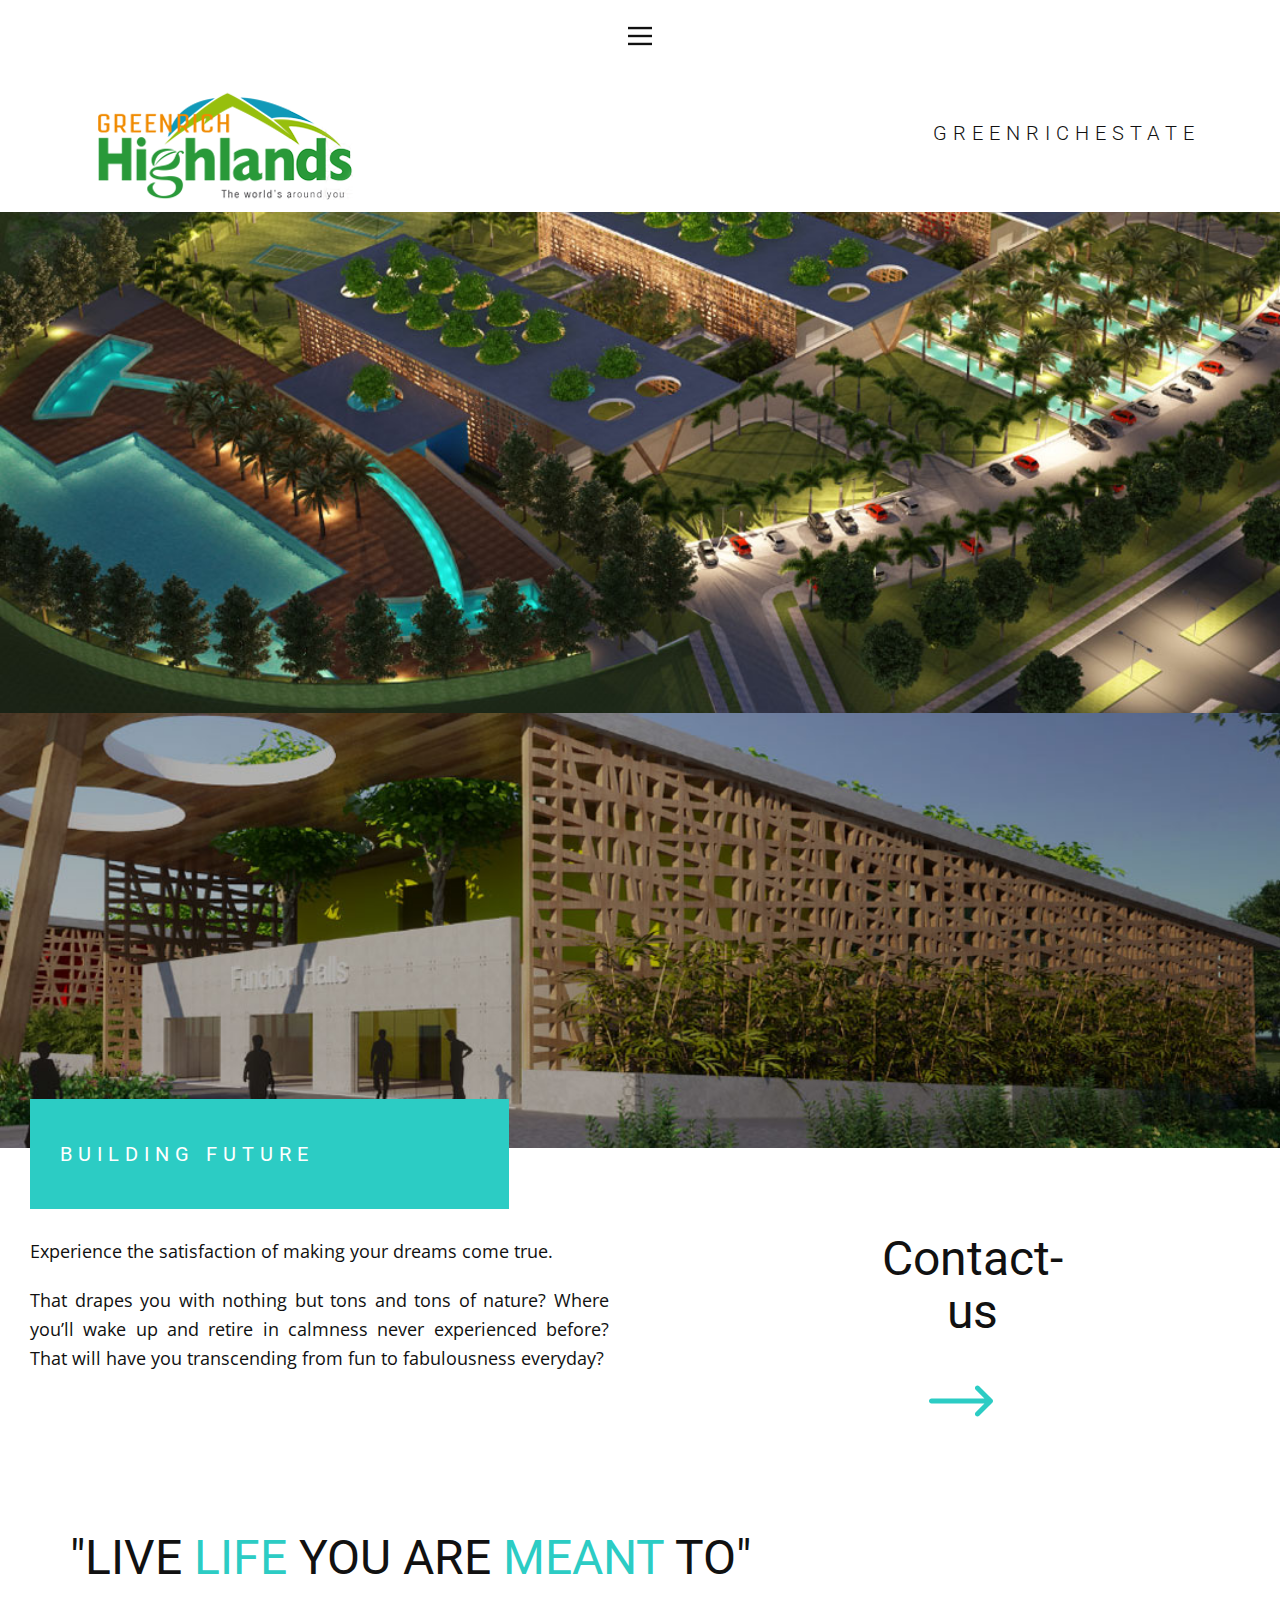
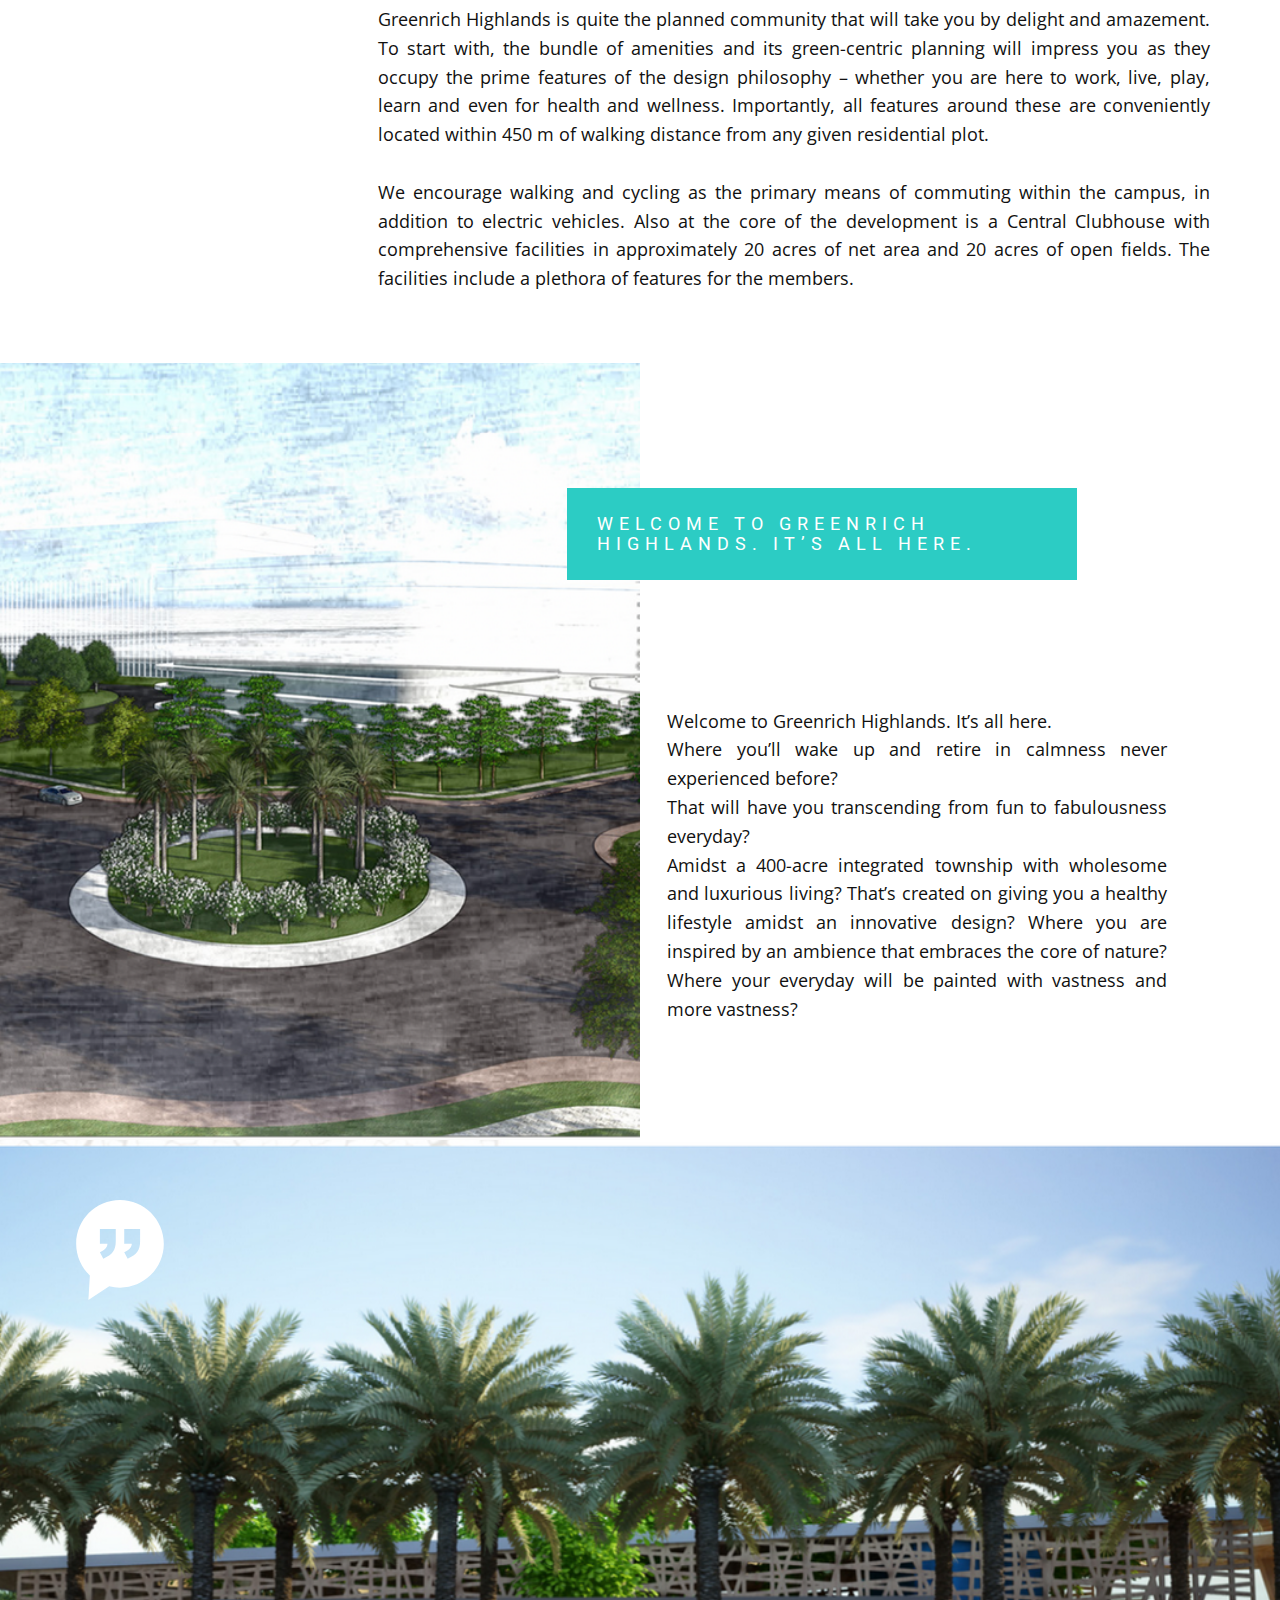
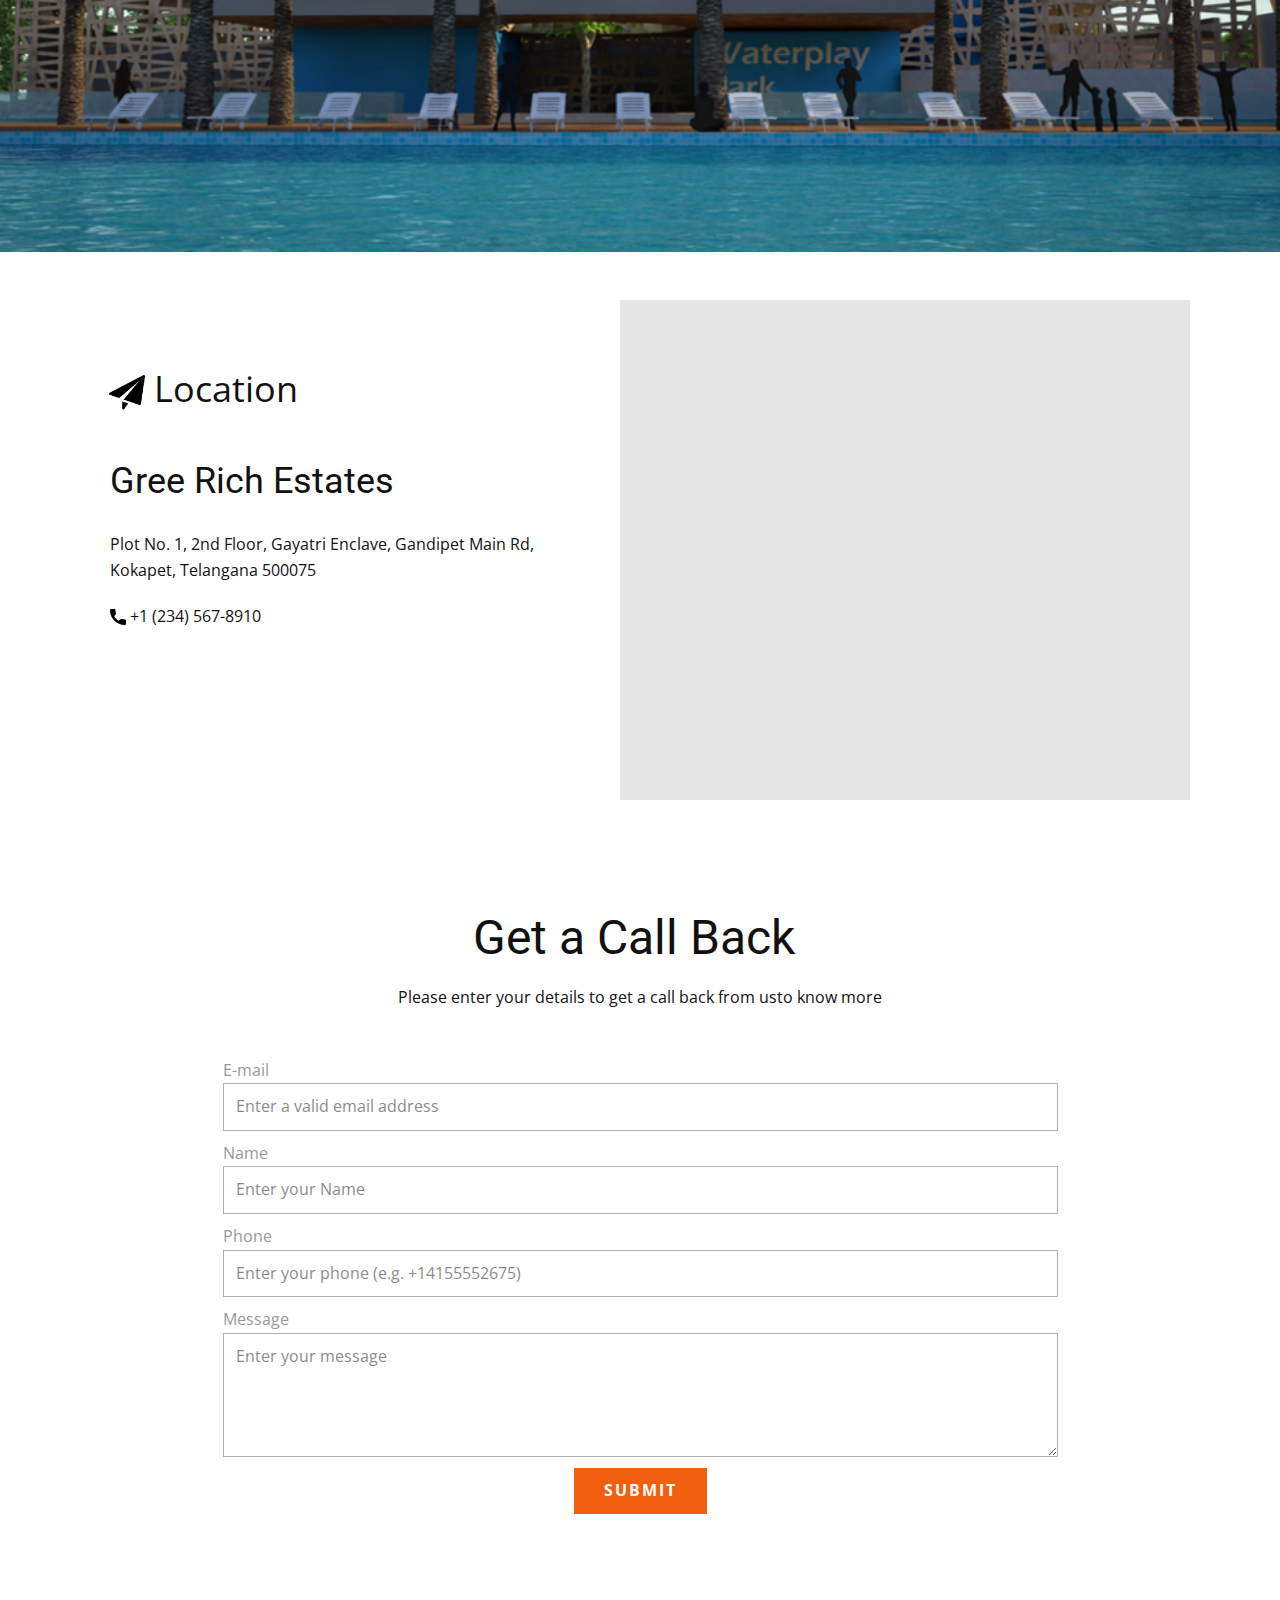
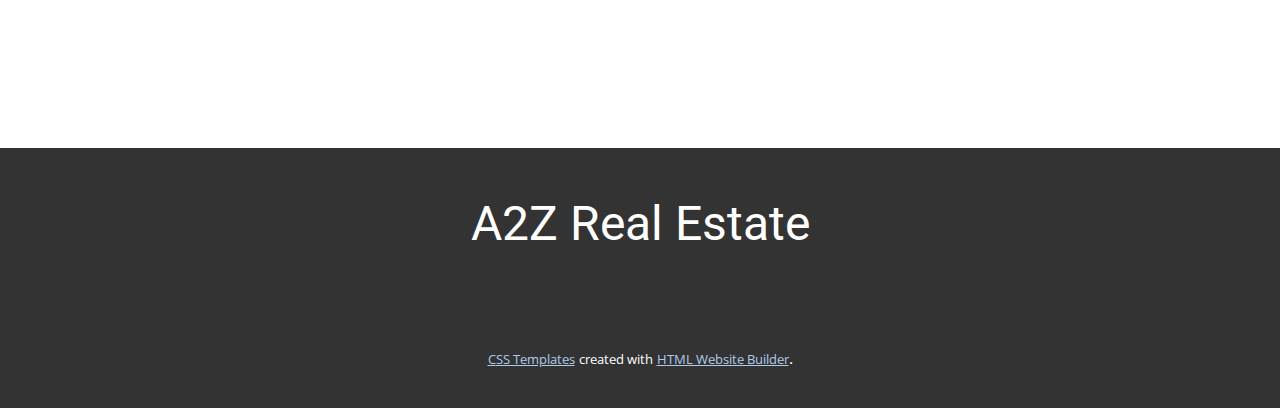
==== Home.html @ 57742197 "Initial commit" ====
<!DOCTYPE html>
<html style="font-size: 16px;">
  <head>
    <meta name="viewport" content="width=device-width, initial-scale=1.0">
    <meta charset="utf-8">
    <meta name="keywords" content="Industrial style, Minimal, &amp;quot;Elegance&amp;quot;, Team, Frequently Asked Question​, New goals, Make a reservation">
    <meta name="description" content="">
    <meta name="page_type" content="np-template-header-footer-from-plugin">
    <title>Home</title>
    <link rel="stylesheet" href="nicepage.css" media="screen">
<link rel="stylesheet" href="Home.css" media="screen">
    <script class="u-script" type="text/javascript" src="jquery.js" defer=""></script>
    <script class="u-script" type="text/javascript" src="nicepage.js" defer=""></script>
    <meta name="generator" content="Nicepage 4.2.6, nicepage.com">
    <link id="u-theme-google-font" rel="stylesheet" href="https://fonts.googleapis.com/css?family=Roboto:100,100i,300,300i,400,400i,500,500i,700,700i,900,900i|Open+Sans:300,300i,400,400i,600,600i,700,700i,800,800i">
    
    
    
    
    
    
    
    
    <script type="application/ld+json">{
		"@context": "http://schema.org",
		"@type": "Organization",
		"name": ""
}</script>
    <meta name="theme-color" content="#478ac9">
    <meta property="og:title" content="Home">
    <meta property="og:type" content="website">
  </head>
  <body class="u-body"><header class="u-clearfix u-header u-header" id="sec-55c8"><div class="u-clearfix u-sheet u-sheet-1">
        <nav class="u-align-left u-menu u-menu-dropdown u-offcanvas u-menu-1" data-responsive-from="XL">
          <div class="menu-collapse">
            <a class="u-button-style u-nav-link" href="#" style="padding: 4px 0px; font-size: calc(1em + 8px);">
              <svg class="u-svg-link" preserveAspectRatio="xMidYMin slice" viewBox="0 0 302 302" style=""><use xmlns:xlink="http://www.w3.org/1999/xlink" xlink:href="#svg-5c50"></use></svg>
              <svg xmlns="http://www.w3.org/2000/svg" xmlns:xlink="http://www.w3.org/1999/xlink" version="1.1" id="svg-5c50" x="0px" y="0px" viewBox="0 0 302 302" style="enable-background:new 0 0 302 302;" xml:space="preserve" class="u-svg-content"><g><rect y="36" width="302" height="30"></rect><rect y="236" width="302" height="30"></rect><rect y="136" width="302" height="30"></rect>
</g><g></g><g></g><g></g><g></g><g></g><g></g><g></g><g></g><g></g><g></g><g></g><g></g><g></g><g></g><g></g></svg>
            </a>
          </div>
          <div class="u-custom-menu u-nav-container">
            <ul class="u-nav u-unstyled u-nav-1"><li class="u-nav-item"><a class="u-button-style u-nav-link u-text-active-palette-1-base u-text-hover-palette-2-base" href="Home.html" style="padding: 10px 20px;">Home</a>
</li><li class="u-nav-item"><a class="u-button-style u-nav-link u-text-active-palette-1-base u-text-hover-palette-2-base" href="Home.html#carousel_3409" data-page-id="519304199" style="padding: 10px 20px;">About</a>
</li><li class="u-nav-item"><a class="u-button-style u-nav-link u-text-active-palette-1-base u-text-hover-palette-2-base" href="Home.html#sec-b9ff" data-page-id="519304199" style="padding: 10px 20px;">Location</a>
</li><li class="u-nav-item"><a class="u-button-style u-nav-link u-text-active-palette-1-base u-text-hover-palette-2-base" href="Home.html#carousel_66f3" data-page-id="519304199" style="padding: 10px 20px;">Contact</a>
</li></ul>
          </div>
          <div class="u-custom-menu u-nav-container-collapse">
            <div class="u-align-center u-black u-container-style u-inner-container-layout u-opacity u-opacity-95 u-sidenav">
              <div class="u-inner-container-layout u-sidenav-overflow">
                <div class="u-menu-close"></div>
                <ul class="u-align-center u-nav u-popupmenu-items u-unstyled u-nav-2"><li class="u-nav-item"><a class="u-button-style u-nav-link" href="Home.html" style="padding: 10px 20px;">Home</a>
</li><li class="u-nav-item"><a class="u-button-style u-nav-link" href="Home.html#carousel_3409" data-page-id="519304199" style="padding: 10px 20px;">About</a>
</li><li class="u-nav-item"><a class="u-button-style u-nav-link" href="Home.html#sec-b9ff" data-page-id="519304199" style="padding: 10px 20px;">Location</a>
</li><li class="u-nav-item"><a class="u-button-style u-nav-link" href="Home.html#carousel_66f3" data-page-id="519304199" style="padding: 10px 20px;">Contact</a>
</li></ul>
              </div>
            </div>
            <div class="u-black u-menu-overlay u-opacity u-opacity-70"></div>
          </div>
        </nav>
      </div></header>
    <section class="u-align-center u-clearfix u-section-1" id="carousel_cf49">
      <img class="u-image u-image-default u-preserve-proportions u-image-1" src="images/greenrich_logo.png" alt="" data-image-width="255" data-image-height="108">
      <h6 class="u-text u-text-1"> greenrichestate</h6>
      <img src="images/gallery-item-2.jpg" alt="" class="u-expanded-width u-image u-image-default u-image-2" data-image-width="1067" data-image-height="646">
    </section>
    <section class="u-clearfix u-valign-bottom-xs u-section-2" id="carousel_a160">
      <div class="u-clearfix u-expanded-width u-gutter-2 u-layout-wrap u-layout-wrap-1">
        <div class="u-layout">
          <div class="u-layout-col">
            <div class="u-size-30">
              <div class="u-layout-col">
                <div class="u-container-style u-image u-layout-cell u-size-60 u-image-1" data-image-width="1067" data-image-height="646">
                  <div class="u-container-layout u-container-layout-1">
                    <div class="u-container-style u-group u-palette-4-dark-1 u-group-1">
                      <div class="u-container-layout u-valign-middle-lg u-valign-middle-md u-valign-middle-sm u-valign-middle-xl u-container-layout-2">
                        <h4 class="u-text u-text-default u-text-1">BUILDING FUTURE</h4>
                      </div>
                    </div>
                  </div>
                </div>
              </div>
            </div>
            <div class="u-size-30">
              <div class="u-layout-row">
                <div class="u-container-style u-layout-cell u-size-30 u-layout-cell-2">
                  <div class="u-container-layout u-container-layout-3">
                    <p class="u-text u-text-2"> Experience the satisfaction of making your dreams come true.</p>
                    <p class="u-align-justify u-text u-text-3"> That drapes you with nothing but tons and tons of nature? Where you’ll wake up and retire in calmness never experienced before? That will have you transcending from fun to fabulousness everyday?</p>
                  </div>
                </div>
                <div class="u-align-center u-container-style u-layout-cell u-size-30 u-layout-cell-3">
                  <div class="u-container-layout u-container-layout-4">
                    <h2 class="u-text u-text-4">Contact-us</h2><span class="u-icon u-icon-circle u-text-palette-4-dark-1 u-icon-1" data-href="150289164"><svg class="u-svg-link" preserveAspectRatio="xMidYMin slice" viewBox="0 0 512 512" style=""><use xmlns:xlink="http://www.w3.org/1999/xlink" xlink:href="#svg-6b1b"></use></svg><svg xmlns="http://www.w3.org/2000/svg" xmlns:xlink="http://www.w3.org/1999/xlink" version="1.1" xml:space="preserve" class="u-svg-content" viewBox="0 0 512 512" x="0px" y="0px" id="svg-6b1b" style="enable-background:new 0 0 512 512;"><g><g><path d="M506.134,241.843c-0.006-0.006-0.011-0.013-0.018-0.019l-104.504-104c-7.829-7.791-20.492-7.762-28.285,0.068    c-7.792,7.829-7.762,20.492,0.067,28.284L443.558,236H20c-11.046,0-20,8.954-20,20c0,11.046,8.954,20,20,20h423.557    l-70.162,69.824c-7.829,7.792-7.859,20.455-0.067,28.284c7.793,7.831,20.457,7.858,28.285,0.068l104.504-104    c0.006-0.006,0.011-0.013,0.018-0.019C513.968,262.339,513.943,249.635,506.134,241.843z"></path>
</g>
</g></svg></span>
                  </div>
                </div>
              </div>
            </div>
          </div>
        </div>
      </div>
    </section>
    <section class="u-clearfix u-section-3" id="carousel_3409">
      <div class="u-clearfix u-sheet u-valign-middle-lg u-valign-middle-xl u-sheet-1">
        <h2 class="u-text u-text-1">"LIVE <span class="u-text-palette-4-dark-1">LIFE</span> YOU ARE <span class="u-text-palette-4-dark-1">MEANT</span> TO"&nbsp;
        </h2>
        <p class="u-align-justify u-text u-text-2"> Greenrich Highlands is quite the planned community that will take you by delight and amazement. To
start with, the bundle of amenities and its green-centric planning will impress you as they occupy the
prime features of the design philosophy – whether you are here to work, live, play, learn and even for
health and wellness. Importantly, all features around these are conveniently located within 450 m of
walking distance from any given residential plot.&nbsp;<br>
          <br> We encourage walking and cycling as the primary means of commuting within the campus, in addition
to electric vehicles. Also at the core of the development is a Central Clubhouse with comprehensive
facilities in approximately 20 acres of net area and 20 acres of open fields. The facilities include a plethora
of features for the members.&nbsp;
        </p>
      </div>
    </section>
    <section class="u-clearfix u-section-4" id="carousel_6a99">
      <div class="u-clearfix u-expanded-width u-layout-wrap u-layout-wrap-1">
        <div class="u-layout">
          <div class="u-layout-row">
            <div class="u-container-style u-image u-layout-cell u-size-30 u-image-1" data-image-width="1600" data-image-height="656">
              <div class="u-container-layout u-container-layout-1"></div>
            </div>
            <div class="u-align-justify u-container-style u-layout-cell u-size-30 u-layout-cell-2">
              <div class="u-container-layout u-container-layout-2">
                <div class="u-container-style u-group u-palette-4-dark-1 u-group-1">
                  <div class="u-container-layout u-valign-middle u-container-layout-3">
                    <h2 class="u-text u-text-1"> Welcome to Gre​enrich Highlands. It’s all here.&nbsp;</h2>
                  </div>
                </div>
                <p class="u-text u-text-2">
                  <span style="font-size: 1.125rem;"> Welcome to Greenrich Highlands. It’s all here.&nbsp;<br> Where you’ll wake up and retire in calmness never experienced before?<br> That will have you transcending from fun to fabulousness everyday?<br> Amidst a 400-acre integrated township with wholesome and luxurious living?
That’s created on giving you a healthy lifestyle amidst an innovative ​design?
Where you are inspired by an ambience that embraces the core of nature?
Where your everyday will be painted with vastness and more vastness?&nbsp;
                  </span>
                  <br>
                </p>
              </div>
            </div>
          </div>
        </div>
      </div>
    </section>
    <section class="u-align-left u-clearfix u-image u-section-5" id="carousel_f687" data-image-width="1717" data-image-height="586">
      <div class="u-clearfix u-sheet u-sheet-1"><span class="u-icon u-icon-circle u-text-body-alt-color u-icon-1"><svg class="u-svg-link" preserveAspectRatio="xMidYMin slice" viewBox="0 0 27.555 27.555" style=""><use xmlns:xlink="http://www.w3.org/1999/xlink" xlink:href="#svg-6ba5"></use></svg><svg xmlns="http://www.w3.org/2000/svg" xmlns:xlink="http://www.w3.org/1999/xlink" version="1.1" xml:space="preserve" class="u-svg-content" viewBox="0 0 27.555 27.555" x="0px" y="0px" id="svg-6ba5" style="enable-background:new 0 0 27.555 27.555;"><g><path d="M13.777,0C7.108,0,1.701,5.407,1.701,12.076c0,3.45,1.454,6.553,3.773,8.752L5.07,27.555l5.736-3.787   c0.952,0.241,1.944,0.383,2.971,0.383c6.67,0,12.076-5.406,12.076-12.076C25.854,5.407,20.447,0,13.777,0z M12.61,11.342   c0,1.24-0.258,2.219-0.774,2.936s-1.4,1.352-2.654,1.9l-0.945-1.789c0.771-0.361,1.304-0.722,1.598-1.08   c0.295-0.36,0.459-0.784,0.493-1.273H8.237V7.974h4.373V11.342z M19.317,11.342c0,1.24-0.258,2.219-0.774,2.936   c-0.516,0.719-1.4,1.352-2.654,1.9l-0.944-1.789c0.771-0.361,1.304-0.722,1.599-1.08c0.295-0.36,0.459-0.784,0.493-1.273h-2.091   V7.974h4.373L19.317,11.342L19.317,11.342z"></path>
</g></svg></span>
      </div>
    </section>
    <section class="u-clearfix u-white u-section-6" id="sec-b9ff">
      <div class="u-clearfix u-sheet u-valign-middle u-sheet-1">
        <div class="u-clearfix u-layout-wrap u-layout-wrap-1">
          <div class="u-layout">
            <div class="u-layout-row">
              <div class="u-align-left u-container-style u-layout-cell u-left-cell u-size-30 u-layout-cell-1">
                <div class="u-container-layout u-container-layout-1">
                  <a href="https://nicepage.com/html5-template" class="u-active-none u-btn u-btn-rectangle u-button-style u-hover-none u-none u-radius-0 u-text-body-color u-btn-1"><span class="u-file-icon u-icon u-icon-1"><img src="images/1933005.png" alt=""></span>&nbsp;<span style="font-size: 1.125rem;"></span>Location
                  </a>
                  <h2 class="u-hidden-xs u-text u-text-1">Gree Rich Estates</h2>
                  <p class="u-hidden-xs u-text u-text-2"> Plot No. 1, 2nd Floor, Gayatri Enclave, Gandipet Main Rd, Kokapet, Telangana 500075</p>
                  <a href="https://nicepage.com/k/apple-website-templates" class="u-active-none u-btn u-btn-rectangle u-button-style u-hover-none u-none u-radius-0 u-text-body-color u-btn-2"><span class="u-icon u-icon-2"><svg class="u-svg-content" viewBox="0 0 405.333 405.333" x="0px" y="0px" style="width: 1em; height: 1em;"><path d="M373.333,266.88c-25.003,0-49.493-3.904-72.704-11.563c-11.328-3.904-24.192-0.896-31.637,6.699l-46.016,34.752    c-52.8-28.181-86.592-61.952-114.389-114.368l33.813-44.928c8.512-8.512,11.563-20.971,7.915-32.64    C142.592,81.472,138.667,56.96,138.667,32c0-17.643-14.357-32-32-32H32C14.357,0,0,14.357,0,32    c0,205.845,167.488,373.333,373.333,373.333c17.643,0,32-14.357,32-32V298.88C405.333,281.237,390.976,266.88,373.333,266.88z"></path></svg><img></span>&nbsp;+1 (234) 567-8910
                  </a>
                </div>
              </div>
              <div class="u-container-style u-layout-cell u-right-cell u-size-30 u-layout-cell-2">
                <div class="u-container-layout u-container-layout-2">
                  <div class="u-expanded u-grey-10 u-map">
                    <div class="embed-responsive">
                      <iframe class="embed-responsive-item" src="https://www.google.com/maps/embed?pb=!1m18!1m12!1m3!1d3807.5354919622146!2d78.33396271487624!3d17.38607078807949!2m3!1f0!2f0!3f0!3m2!1i1024!2i768!4f13.1!3m3!1m2!1s0x3bcb955133945525%3A0xadddfda6b5db1982!2sGreen%20Rich%20Estates!5e0!3m2!1sen!2sin!4v1640260040289!5m2!1sen!2sin" data-map="[base64]"></iframe>
                    </div>
                  </div>
                </div>
              </div>
            </div>
          </div>
        </div>
      </div>
    </section>
    <section class="u-align-left u-clearfix u-section-7" id="carousel_66f3">
      <div class="u-clearfix u-sheet u-sheet-1">
        <div class="u-container-style u-group u-group-1">
          <div class="u-container-layout u-valign-middle-xl u-valign-top-lg u-valign-top-md u-valign-top-sm u-valign-top-xs u-container-layout-1">
            <h2 class="u-align-center u-text u-text-1">Get a Call Back&nbsp;</h2>
            <p class="u-align-center u-text u-text-2">Please enter your details to get a call back from usto know more</p>
          </div>
        </div>
        <div class="u-expanded-width-xs u-form u-form-1">
          <form action="#" method="POST" class="u-clearfix u-form-spacing-10 u-form-vertical u-inner-form" style="padding: 10px" source="custom" name="form">
            <div class="u-form-email u-form-group u-form-partition-factor-2 u-form-group-1">
              <label for="email-f2a8" class="u-label u-text-grey-40">E-mail</label>
              <input type="email" placeholder="Enter a valid email address" id="email-f2a8" name="email" class="u-border-1 u-border-grey-30 u-input u-input-rectangle u-white" required="">
            </div>
            <div class="u-form-group u-form-name u-form-partition-factor-2 u-form-group-2">
              <label for="name-f2a8" class="u-label u-text-grey-40">Name</label>
              <input type="text" placeholder="Enter your Name" id="name-f2a8" name="name" class="u-border-1 u-border-grey-30 u-input u-input-rectangle u-white" required="">
            </div>
            <div class="u-form-group u-form-phone u-form-group-3">
              <label for="phone-447e" class="u-label u-text-grey-40">Phone</label>
              <input type="tel" pattern="\+?\d{0,2}[\s\(\-]?([0-9]{3})[\s\)\-]?([\s\-]?)([0-9]{3})[\s\-]?([0-9]{2})[\s\-]?([0-9]{2})" placeholder="Enter your phone (e.g. +14155552675)" id="phone-447e" name="phone" class="u-border-1 u-border-grey-30 u-input u-input-rectangle u-white" required="">
            </div>
            <div class="u-form-group u-form-message u-form-group-4">
              <label for="message-f2a8" class="u-label u-text-grey-40">Message</label>
              <textarea placeholder="Enter your message" rows="4" cols="50" id="message-f2a8" name="message" class="u-border-1 u-border-grey-30 u-input u-input-rectangle u-white" required=""></textarea>
            </div>
            <div class="u-align-center u-form-group u-form-submit u-form-group-5">
              <a href="#" class="u-btn u-btn-rectangle u-btn-submit u-button-style u-palette-3-base u-btn-1">Submit</a>
              <input type="submit" value="submit" class="u-form-control-hidden">
            </div>
            <div class="u-form-send-message u-form-send-success"> Thank you! Your message has been sent. </div>
            <div class="u-form-send-error u-form-send-message"> Unable to send your message. Please fix errors then try again. </div>
            <input type="hidden" value="" name="recaptchaResponse">
          </form>
        </div>
      </div>
    </section>
    
    
    <footer class="u-align-center u-clearfix u-footer u-grey-80 u-footer" id="sec-1b17"><div class="u-align-left u-clearfix u-sheet u-sheet-1">
        <h1 class="u-align-center u-text u-text-default u-text-1">A2Z Real Estate</h1>
      </div></footer>
    <section class="u-backlink u-clearfix u-grey-80">
      <a class="u-link" href="https://nicepage.com/css-templates" target="_blank">
        <span>CSS Templates</span>
      </a>
      <p class="u-text">
        <span>created with</span>
      </p>
      <a class="u-link" href="https://nicepage.com/html-website-builder" target="_blank">
        <span>HTML Website Builder</span>
      </a>. 
    </section>
  </body>
</html>
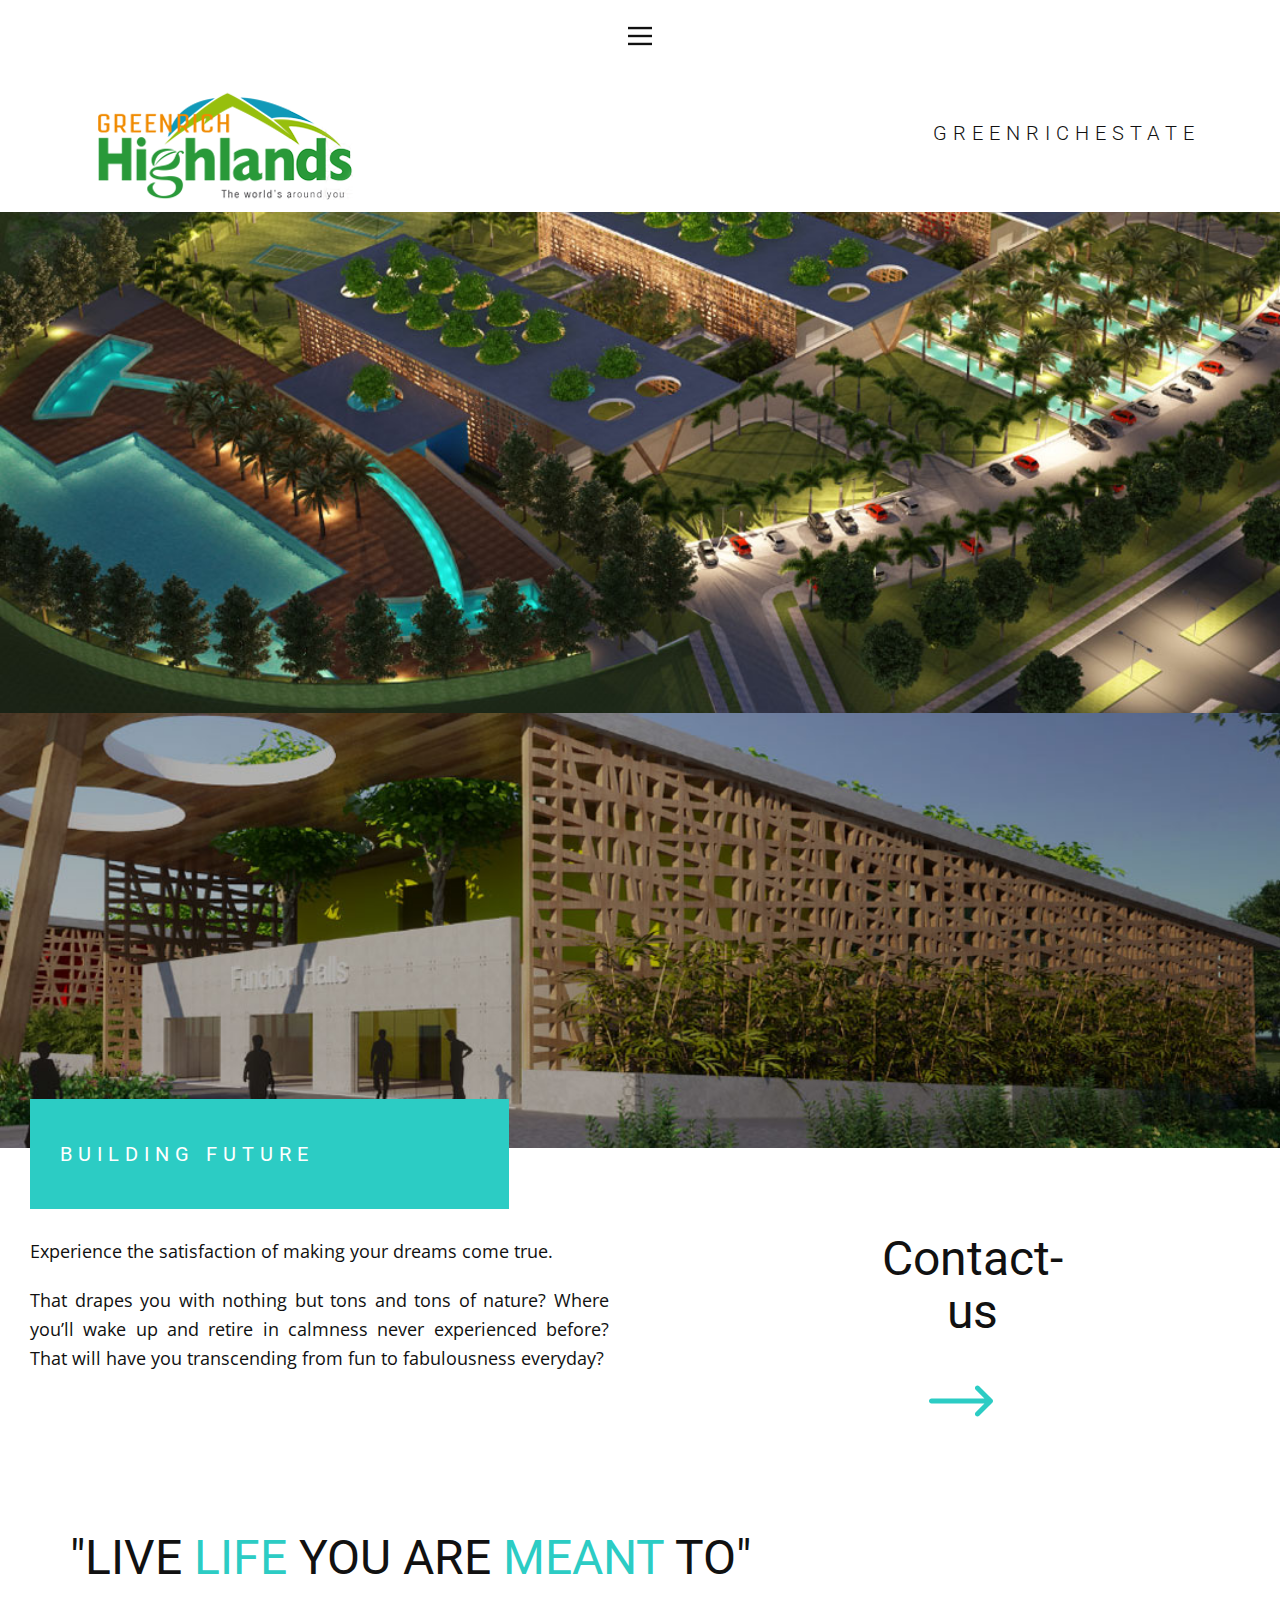
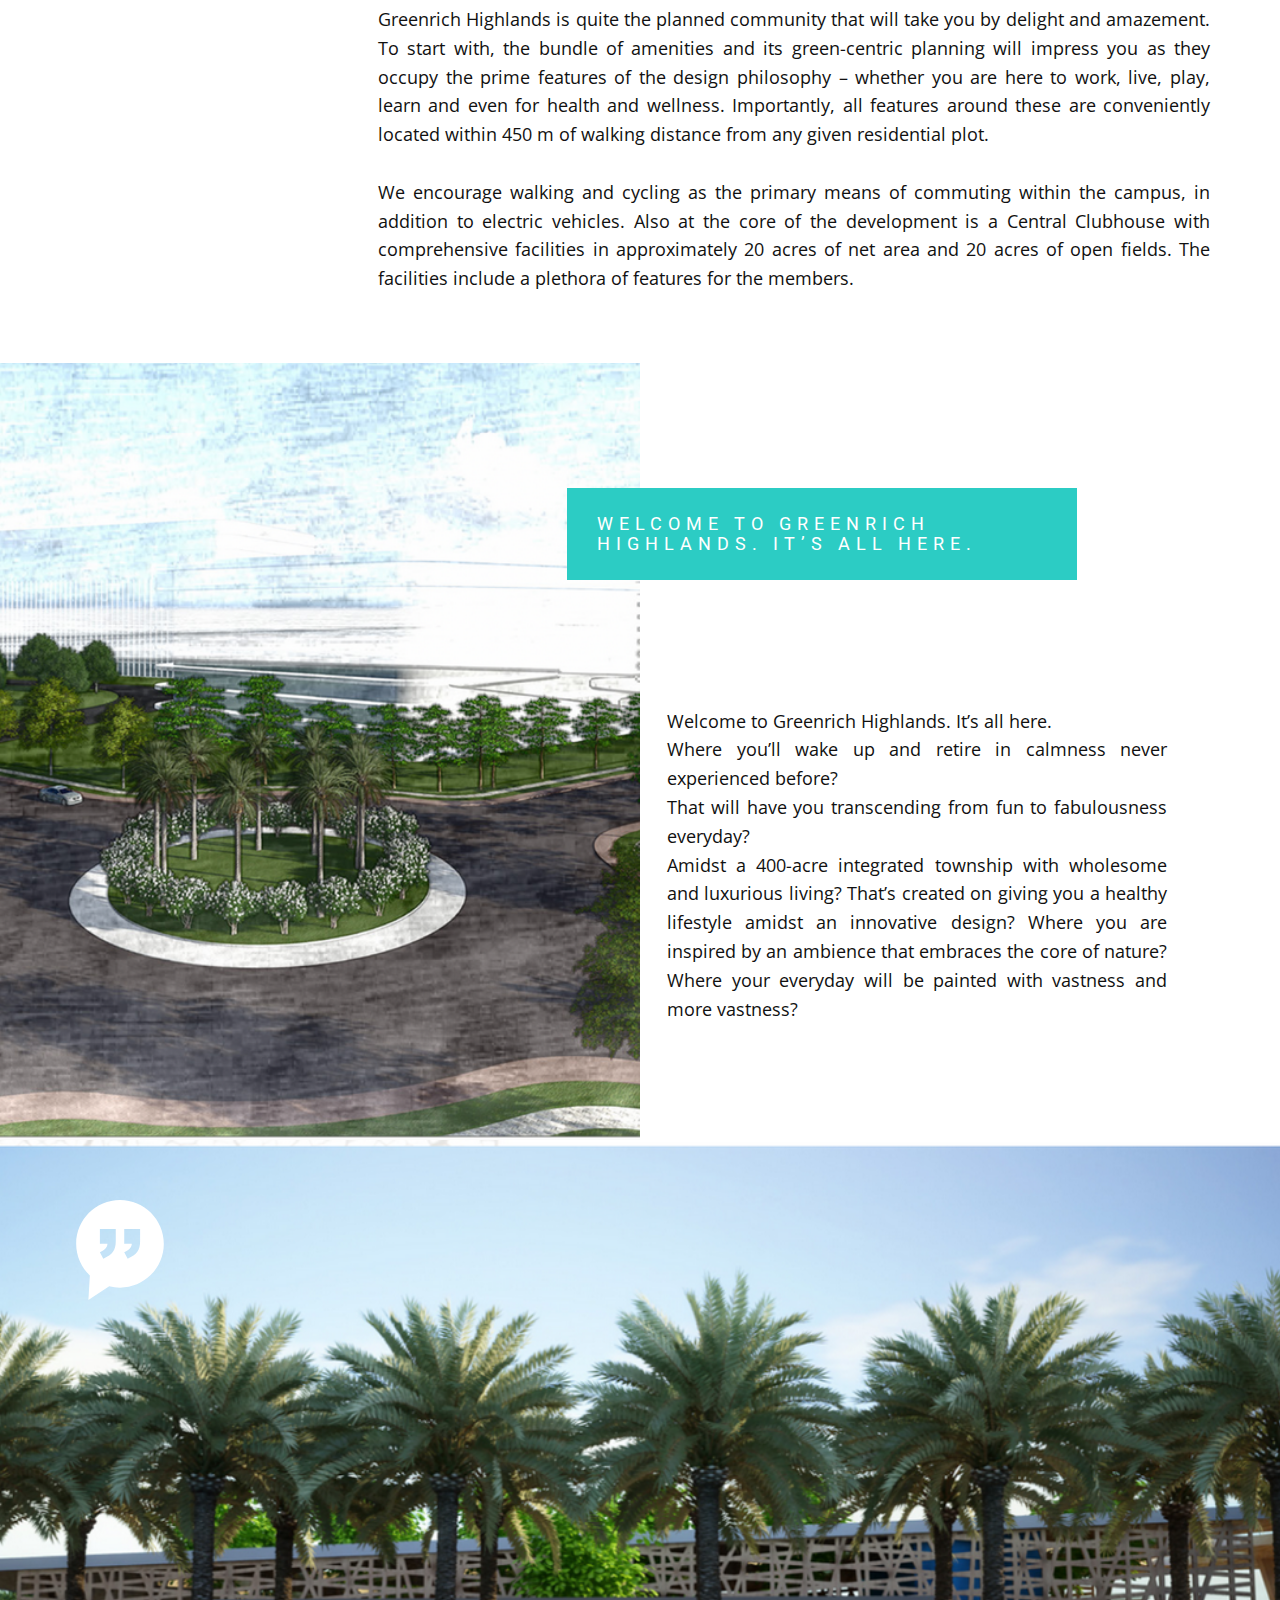
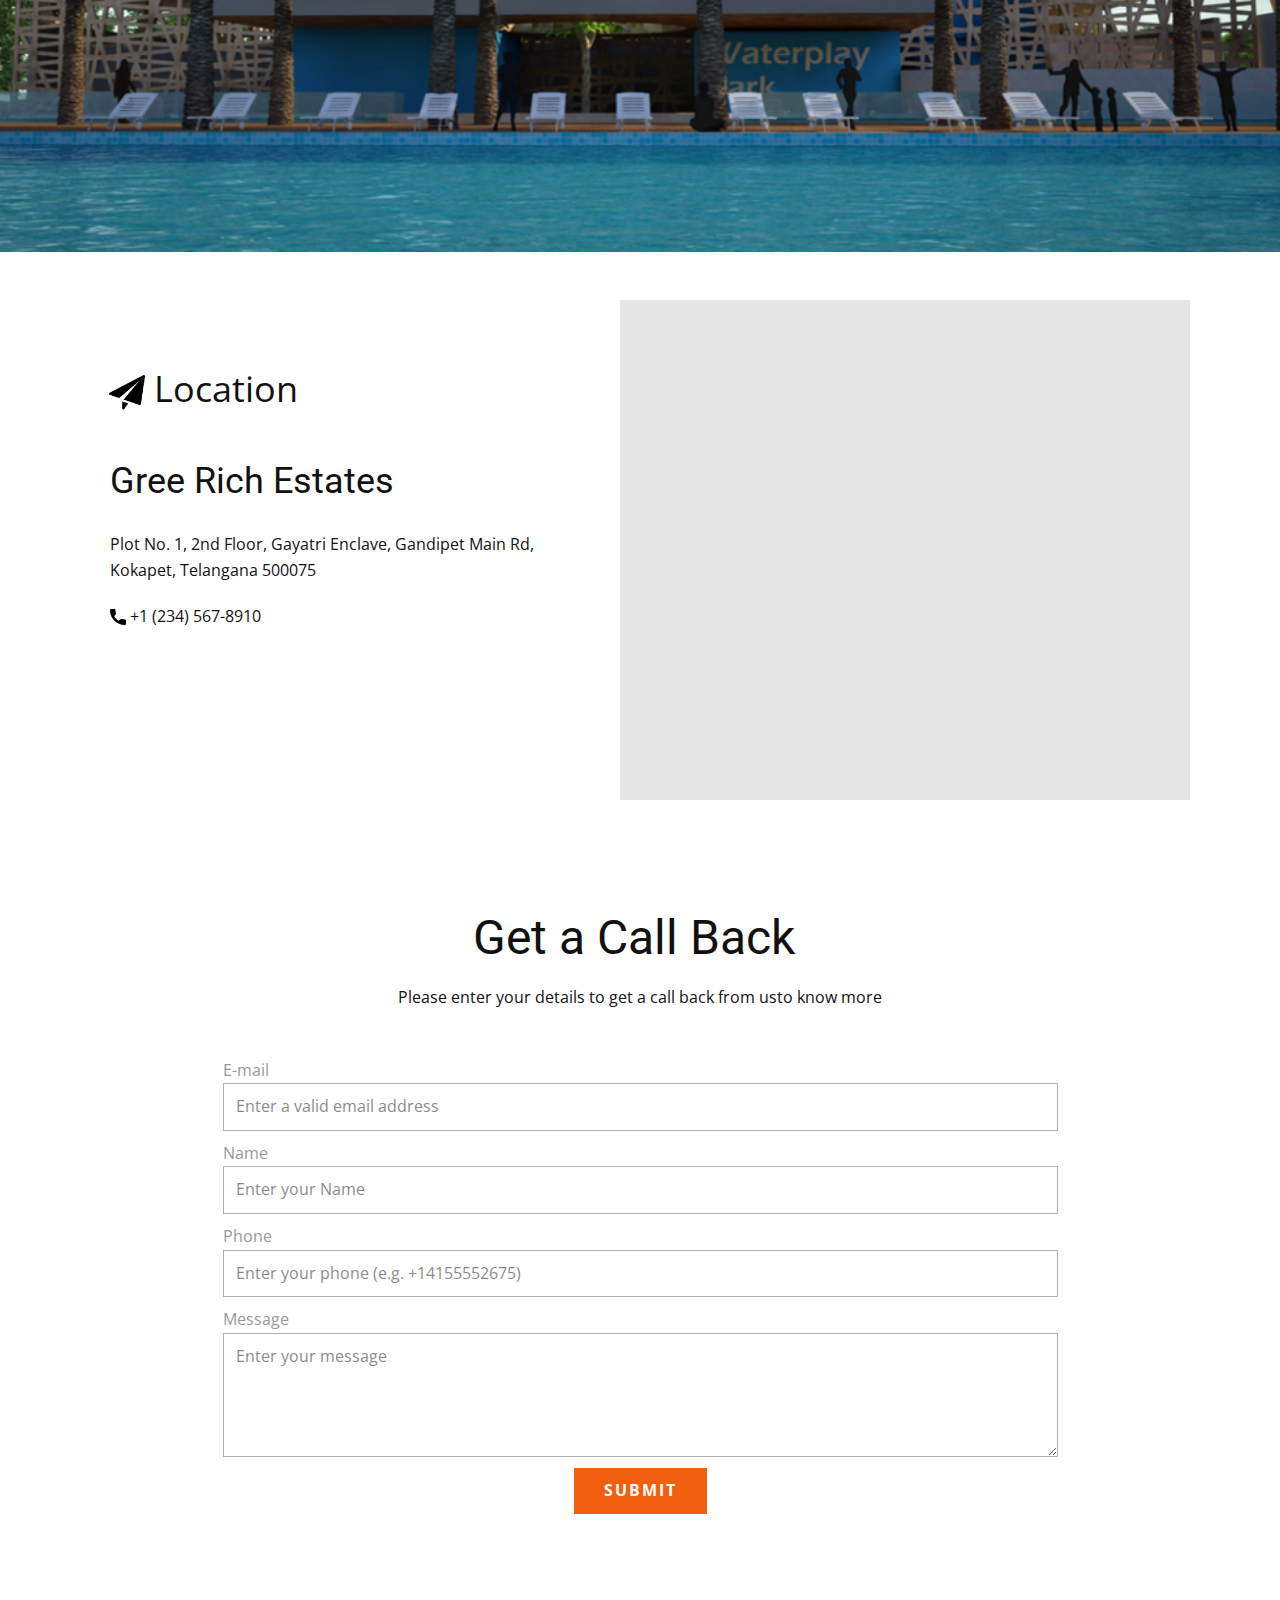
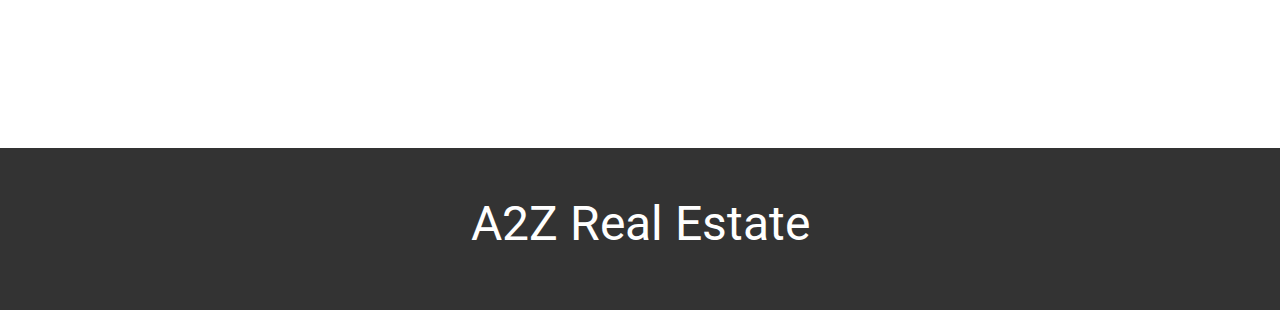
==== commit da4300ab: "LOL" ====
--- a/Home.html
+++ b/Home.html
@@ -1,239 +1,343 @@
 <!DOCTYPE html>
 <html style="font-size: 16px;">
-  <head>
-    <meta name="viewport" content="width=device-width, initial-scale=1.0">
-    <meta charset="utf-8">
-    <meta name="keywords" content="Industrial style, Minimal, &amp;quot;Elegance&amp;quot;, Team, Frequently Asked Question​, New goals, Make a reservation">
-    <meta name="description" content="">
-    <meta name="page_type" content="np-template-header-footer-from-plugin">
-    <title>Home</title>
-    <link rel="stylesheet" href="nicepage.css" media="screen">
-<link rel="stylesheet" href="Home.css" media="screen">
-    <script class="u-script" type="text/javascript" src="jquery.js" defer=""></script>
-    <script class="u-script" type="text/javascript" src="nicepage.js" defer=""></script>
-    <meta name="generator" content="Nicepage 4.2.6, nicepage.com">
-    <link id="u-theme-google-font" rel="stylesheet" href="https://fonts.googleapis.com/css?family=Roboto:100,100i,300,300i,400,400i,500,500i,700,700i,900,900i|Open+Sans:300,300i,400,400i,600,600i,700,700i,800,800i">
-    
-    
-    
-    
-    
-    
-    
-    
-    <script type="application/ld+json">{
-		"@context": "http://schema.org",
-		"@type": "Organization",
-		"name": ""
-}</script>
-    <meta name="theme-color" content="#478ac9">
-    <meta property="og:title" content="Home">
-    <meta property="og:type" content="website">
-  </head>
-  <body class="u-body"><header class="u-clearfix u-header u-header" id="sec-55c8"><div class="u-clearfix u-sheet u-sheet-1">
-        <nav class="u-align-left u-menu u-menu-dropdown u-offcanvas u-menu-1" data-responsive-from="XL">
-          <div class="menu-collapse">
-            <a class="u-button-style u-nav-link" href="#" style="padding: 4px 0px; font-size: calc(1em + 8px);">
-              <svg class="u-svg-link" preserveAspectRatio="xMidYMin slice" viewBox="0 0 302 302" style=""><use xmlns:xlink="http://www.w3.org/1999/xlink" xlink:href="#svg-5c50"></use></svg>
-              <svg xmlns="http://www.w3.org/2000/svg" xmlns:xlink="http://www.w3.org/1999/xlink" version="1.1" id="svg-5c50" x="0px" y="0px" viewBox="0 0 302 302" style="enable-background:new 0 0 302 302;" xml:space="preserve" class="u-svg-content"><g><rect y="36" width="302" height="30"></rect><rect y="236" width="302" height="30"></rect><rect y="136" width="302" height="30"></rect>
-</g><g></g><g></g><g></g><g></g><g></g><g></g><g></g><g></g><g></g><g></g><g></g><g></g><g></g><g></g><g></g></svg>
-            </a>
-          </div>
-          <div class="u-custom-menu u-nav-container">
-            <ul class="u-nav u-unstyled u-nav-1"><li class="u-nav-item"><a class="u-button-style u-nav-link u-text-active-palette-1-base u-text-hover-palette-2-base" href="Home.html" style="padding: 10px 20px;">Home</a>
-</li><li class="u-nav-item"><a class="u-button-style u-nav-link u-text-active-palette-1-base u-text-hover-palette-2-base" href="Home.html#carousel_3409" data-page-id="519304199" style="padding: 10px 20px;">About</a>
-</li><li class="u-nav-item"><a class="u-button-style u-nav-link u-text-active-palette-1-base u-text-hover-palette-2-base" href="Home.html#sec-b9ff" data-page-id="519304199" style="padding: 10px 20px;">Location</a>
-</li><li class="u-nav-item"><a class="u-button-style u-nav-link u-text-active-palette-1-base u-text-hover-palette-2-base" href="Home.html#carousel_66f3" data-page-id="519304199" style="padding: 10px 20px;">Contact</a>
-</li></ul>
-          </div>
-          <div class="u-custom-menu u-nav-container-collapse">
-            <div class="u-align-center u-black u-container-style u-inner-container-layout u-opacity u-opacity-95 u-sidenav">
-              <div class="u-inner-container-layout u-sidenav-overflow">
-                <div class="u-menu-close"></div>
-                <ul class="u-align-center u-nav u-popupmenu-items u-unstyled u-nav-2"><li class="u-nav-item"><a class="u-button-style u-nav-link" href="Home.html" style="padding: 10px 20px;">Home</a>
-</li><li class="u-nav-item"><a class="u-button-style u-nav-link" href="Home.html#carousel_3409" data-page-id="519304199" style="padding: 10px 20px;">About</a>
-</li><li class="u-nav-item"><a class="u-button-style u-nav-link" href="Home.html#sec-b9ff" data-page-id="519304199" style="padding: 10px 20px;">Location</a>
-</li><li class="u-nav-item"><a class="u-button-style u-nav-link" href="Home.html#carousel_66f3" data-page-id="519304199" style="padding: 10px 20px;">Contact</a>
-</li></ul>
-              </div>
-            </div>
-            <div class="u-black u-menu-overlay u-opacity u-opacity-70"></div>
-          </div>
-        </nav>
-      </div></header>
-    <section class="u-align-center u-clearfix u-section-1" id="carousel_cf49">
-      <img class="u-image u-image-default u-preserve-proportions u-image-1" src="images/greenrich_logo.png" alt="" data-image-width="255" data-image-height="108">
-      <h6 class="u-text u-text-1"> greenrichestate</h6>
-      <img src="images/gallery-item-2.jpg" alt="" class="u-expanded-width u-image u-image-default u-image-2" data-image-width="1067" data-image-height="646">
-    </section>
-    <section class="u-clearfix u-valign-bottom-xs u-section-2" id="carousel_a160">
-      <div class="u-clearfix u-expanded-width u-gutter-2 u-layout-wrap u-layout-wrap-1">
-        <div class="u-layout">
-          <div class="u-layout-col">
-            <div class="u-size-30">
-              <div class="u-layout-col">
-                <div class="u-container-style u-image u-layout-cell u-size-60 u-image-1" data-image-width="1067" data-image-height="646">
-                  <div class="u-container-layout u-container-layout-1">
-                    <div class="u-container-style u-group u-palette-4-dark-1 u-group-1">
-                      <div class="u-container-layout u-valign-middle-lg u-valign-middle-md u-valign-middle-sm u-valign-middle-xl u-container-layout-2">
-                        <h4 class="u-text u-text-default u-text-1">BUILDING FUTURE</h4>
-                      </div>
+
+<head>
+  <meta name="viewport" content="width=device-width, initial-scale=1.0">
+  <meta charset="utf-8">
+  <meta name="keywords"
+    content="Industrial style, Minimal, &amp;quot;Elegance&amp;quot;, Team, Frequently Asked Question​, New goals, Make a reservation">
+  <meta name="description" content="">
+  <meta name="page_type" content="np-template-header-footer-from-plugin">
+  <title>Home</title>
+  <link rel="stylesheet" href="nicepage.css" media="screen">
+  <link rel="stylesheet" href="Home.css" media="screen">
+  <script class="u-script" type="text/javascript" src="jquery.js" defer=""></script>
+  <script class="u-script" type="text/javascript" src="nicepage.js" defer=""></script>
+  <meta name="generator" content="Nicepage 4.2.6, nicepage.com">
+  <link id="u-theme-google-font" rel="stylesheet"
+    href="https://fonts.googleapis.com/css?family=Roboto:100,100i,300,300i,400,400i,500,500i,700,700i,900,900i|Open+Sans:300,300i,400,400i,600,600i,700,700i,800,800i">
+
+
+
+
+
+
+
+
+  <script type="application/ld+json">
+    {
+      "@context": "http://schema.org",
+      "@type": "Organization",
+      "name": ""
+    }
+  </script>
+  <meta name="theme-color" content="#478ac9">
+  <meta property="og:title" content="Home">
+  <meta property="og:type" content="website">
+</head>
+
+<body class="u-body">
+  <header class="u-clearfix u-header u-header" id="sec-55c8">
+    <div class="u-clearfix u-sheet u-sheet-1">
+      <nav class="u-align-left u-menu u-menu-dropdown u-offcanvas u-menu-1" data-responsive-from="XL">
+        <div class="menu-collapse">
+          <a class="u-button-style u-nav-link" href="#" style="padding: 4px 0px; font-size: calc(1em + 8px);">
+            <svg class="u-svg-link" preserveAspectRatio="xMidYMin slice" viewBox="0 0 302 302" style="">
+              <use xmlns:xlink="http://www.w3.org/1999/xlink" xlink:href="#svg-5c50"></use>
+            </svg>
+            <svg xmlns="http://www.w3.org/2000/svg" xmlns:xlink="http://www.w3.org/1999/xlink" version="1.1"
+              id="svg-5c50" x="0px" y="0px" viewBox="0 0 302 302" style="enable-background:new 0 0 302 302;"
+              xml:space="preserve" class="u-svg-content">
+              <g>
+                <rect y="36" width="302" height="30"></rect>
+                <rect y="236" width="302" height="30"></rect>
+                <rect y="136" width="302" height="30"></rect>
+              </g>
+              <g></g>
+              <g></g>
+              <g></g>
+              <g></g>
+              <g></g>
+              <g></g>
+              <g></g>
+              <g></g>
+              <g></g>
+              <g></g>
+              <g></g>
+              <g></g>
+              <g></g>
+              <g></g>
+              <g></g>
+            </svg>
+          </a>
+        </div>
+        <div class="u-custom-menu u-nav-container">
+          <ul class="u-nav u-unstyled u-nav-1">
+            <li class="u-nav-item"><a
+                class="u-button-style u-nav-link u-text-active-palette-1-base u-text-hover-palette-2-base"
+                href="Home.html" style="padding: 10px 20px;">Home</a>
+            </li>
+            <li class="u-nav-item"><a
+                class="u-button-style u-nav-link u-text-active-palette-1-base u-text-hover-palette-2-base"
+                href="Home.html#carousel_3409" data-page-id="519304199" style="padding: 10px 20px;">About</a>
+            </li>
+            <li class="u-nav-item"><a
+                class="u-button-style u-nav-link u-text-active-palette-1-base u-text-hover-palette-2-base"
+                href="Home.html#sec-b9ff" data-page-id="519304199" style="padding: 10px 20px;">Location</a>
+            </li>
+            <li class="u-nav-item"><a
+                class="u-button-style u-nav-link u-text-active-palette-1-base u-text-hover-palette-2-base"
+                href="Home.html#carousel_66f3" data-page-id="519304199" style="padding: 10px 20px;">Contact</a>
+            </li>
+          </ul>
+        </div>
+        <div class="u-custom-menu u-nav-container-collapse">
+          <div
+            class="u-align-center u-black u-container-style u-inner-container-layout u-opacity u-opacity-95 u-sidenav">
+            <div class="u-inner-container-layout u-sidenav-overflow">
+              <div class="u-menu-close"></div>
+              <ul class="u-align-center u-nav u-popupmenu-items u-unstyled u-nav-2">
+                <li class="u-nav-item"><a class="u-button-style u-nav-link" href="Home.html"
+                    style="padding: 10px 20px;">Home</a>
+                </li>
+                <li class="u-nav-item"><a class="u-button-style u-nav-link" href="Home.html#carousel_3409"
+                    data-page-id="519304199" style="padding: 10px 20px;">About</a>
+                </li>
+                <li class="u-nav-item"><a class="u-button-style u-nav-link" href="Home.html#sec-b9ff"
+                    data-page-id="519304199" style="padding: 10px 20px;">Location</a>
+                </li>
+                <li class="u-nav-item"><a class="u-button-style u-nav-link" href="Home.html#carousel_66f3"
+                    data-page-id="519304199" style="padding: 10px 20px;">Contact</a>
+                </li>
+              </ul>
+            </div>
+          </div>
+          <div class="u-black u-menu-overlay u-opacity u-opacity-70"></div>
+        </div>
+      </nav>
+    </div>
+  </header>
+  <section class="u-align-center u-clearfix u-section-1" id="carousel_cf49">
+    <img class="u-image u-image-default u-preserve-proportions u-image-1" src="images/greenrich_logo.png" alt=""
+      data-image-width="255" data-image-height="108">
+    <h6 class="u-text u-text-1"> greenrichestate</h6>
+    <img src="images/gallery-item-2.jpg" alt="" class="u-expanded-width u-image u-image-default u-image-2"
+      data-image-width="1067" data-image-height="646">
+  </section>
+  <section class="u-clearfix u-valign-bottom-xs u-section-2" id="carousel_a160">
+    <div class="u-clearfix u-expanded-width u-gutter-2 u-layout-wrap u-layout-wrap-1">
+      <div class="u-layout">
+        <div class="u-layout-col">
+          <div class="u-size-30">
+            <div class="u-layout-col">
+              <div class="u-container-style u-image u-layout-cell u-size-60 u-image-1" data-image-width="1067"
+                data-image-height="646">
+                <div class="u-container-layout u-container-layout-1">
+                  <div class="u-container-style u-group u-palette-4-dark-1 u-group-1">
+                    <div
+                      class="u-container-layout u-valign-middle-lg u-valign-middle-md u-valign-middle-sm u-valign-middle-xl u-container-layout-2">
+                      <h4 class="u-text u-text-default u-text-1">BUILDING FUTURE</h4>
                     </div>
                   </div>
                 </div>
               </div>
             </div>
-            <div class="u-size-30">
-              <div class="u-layout-row">
-                <div class="u-container-style u-layout-cell u-size-30 u-layout-cell-2">
-                  <div class="u-container-layout u-container-layout-3">
-                    <p class="u-text u-text-2"> Experience the satisfaction of making your dreams come true.</p>
-                    <p class="u-align-justify u-text u-text-3"> That drapes you with nothing but tons and tons of nature? Where you’ll wake up and retire in calmness never experienced before? That will have you transcending from fun to fabulousness everyday?</p>
-                  </div>
-                </div>
-                <div class="u-align-center u-container-style u-layout-cell u-size-30 u-layout-cell-3">
-                  <div class="u-container-layout u-container-layout-4">
-                    <h2 class="u-text u-text-4">Contact-us</h2><span class="u-icon u-icon-circle u-text-palette-4-dark-1 u-icon-1" data-href="150289164"><svg class="u-svg-link" preserveAspectRatio="xMidYMin slice" viewBox="0 0 512 512" style=""><use xmlns:xlink="http://www.w3.org/1999/xlink" xlink:href="#svg-6b1b"></use></svg><svg xmlns="http://www.w3.org/2000/svg" xmlns:xlink="http://www.w3.org/1999/xlink" version="1.1" xml:space="preserve" class="u-svg-content" viewBox="0 0 512 512" x="0px" y="0px" id="svg-6b1b" style="enable-background:new 0 0 512 512;"><g><g><path d="M506.134,241.843c-0.006-0.006-0.011-0.013-0.018-0.019l-104.504-104c-7.829-7.791-20.492-7.762-28.285,0.068    c-7.792,7.829-7.762,20.492,0.067,28.284L443.558,236H20c-11.046,0-20,8.954-20,20c0,11.046,8.954,20,20,20h423.557    l-70.162,69.824c-7.829,7.792-7.859,20.455-0.067,28.284c7.793,7.831,20.457,7.858,28.285,0.068l104.504-104    c0.006-0.006,0.011-0.013,0.018-0.019C513.968,262.339,513.943,249.635,506.134,241.843z"></path>
-</g>
-</g></svg></span>
-                  </div>
-                </div>
-              </div>
-            </div>
-          </div>
-        </div>
-      </div>
-    </section>
-    <section class="u-clearfix u-section-3" id="carousel_3409">
-      <div class="u-clearfix u-sheet u-valign-middle-lg u-valign-middle-xl u-sheet-1">
-        <h2 class="u-text u-text-1">"LIVE <span class="u-text-palette-4-dark-1">LIFE</span> YOU ARE <span class="u-text-palette-4-dark-1">MEANT</span> TO"&nbsp;
-        </h2>
-        <p class="u-align-justify u-text u-text-2"> Greenrich Highlands is quite the planned community that will take you by delight and amazement. To
-start with, the bundle of amenities and its green-centric planning will impress you as they occupy the
-prime features of the design philosophy – whether you are here to work, live, play, learn and even for
-health and wellness. Importantly, all features around these are conveniently located within 450 m of
-walking distance from any given residential plot.&nbsp;<br>
-          <br> We encourage walking and cycling as the primary means of commuting within the campus, in addition
-to electric vehicles. Also at the core of the development is a Central Clubhouse with comprehensive
-facilities in approximately 20 acres of net area and 20 acres of open fields. The facilities include a plethora
-of features for the members.&nbsp;
-        </p>
-      </div>
-    </section>
-    <section class="u-clearfix u-section-4" id="carousel_6a99">
-      <div class="u-clearfix u-expanded-width u-layout-wrap u-layout-wrap-1">
+          </div>
+          <div class="u-size-30">
+            <div class="u-layout-row">
+              <div class="u-container-style u-layout-cell u-size-30 u-layout-cell-2">
+                <div class="u-container-layout u-container-layout-3">
+                  <p class="u-text u-text-2"> Experience the satisfaction of making your dreams come true.</p>
+                  <p class="u-align-justify u-text u-text-3"> That drapes you with nothing but tons and tons of nature?
+                    Where you’ll wake up and retire in calmness never experienced before? That will have you
+                    transcending from fun to fabulousness everyday?</p>
+                </div>
+              </div>
+              <div class="u-align-center u-container-style u-layout-cell u-size-30 u-layout-cell-3">
+                <div class="u-container-layout u-container-layout-4">
+                  <h2 class="u-text u-text-4">Contact-us</h2><span
+                    class="u-icon u-icon-circle u-text-palette-4-dark-1 u-icon-1" data-href="150289164"><svg
+                      class="u-svg-link" preserveAspectRatio="xMidYMin slice" viewBox="0 0 512 512" style="">
+                      <use xmlns:xlink="http://www.w3.org/1999/xlink" xlink:href="#svg-6b1b"></use>
+                    </svg><svg xmlns="http://www.w3.org/2000/svg" xmlns:xlink="http://www.w3.org/1999/xlink"
+                      version="1.1" xml:space="preserve" class="u-svg-content" viewBox="0 0 512 512" x="0px" y="0px"
+                      id="svg-6b1b" style="enable-background:new 0 0 512 512;">
+                      <g>
+                        <g>
+                          <path
+                            d="M506.134,241.843c-0.006-0.006-0.011-0.013-0.018-0.019l-104.504-104c-7.829-7.791-20.492-7.762-28.285,0.068    c-7.792,7.829-7.762,20.492,0.067,28.284L443.558,236H20c-11.046,0-20,8.954-20,20c0,11.046,8.954,20,20,20h423.557    l-70.162,69.824c-7.829,7.792-7.859,20.455-0.067,28.284c7.793,7.831,20.457,7.858,28.285,0.068l104.504-104    c0.006-0.006,0.011-0.013,0.018-0.019C513.968,262.339,513.943,249.635,506.134,241.843z">
+                          </path>
+                        </g>
+                      </g>
+                    </svg></span>
+                </div>
+              </div>
+            </div>
+          </div>
+        </div>
+      </div>
+    </div>
+  </section>
+  <section class="u-clearfix u-section-3" id="carousel_3409">
+    <div class="u-clearfix u-sheet u-valign-middle-lg u-valign-middle-xl u-sheet-1">
+      <h2 class="u-text u-text-1">"LIVE <span class="u-text-palette-4-dark-1">LIFE</span> YOU ARE <span
+          class="u-text-palette-4-dark-1">MEANT</span> TO"&nbsp;
+      </h2>
+      <p class="u-align-justify u-text u-text-2"> Greenrich Highlands is quite the planned community that will take you
+        by delight and amazement. To
+        start with, the bundle of amenities and its green-centric planning will impress you as they occupy the
+        prime features of the design philosophy – whether you are here to work, live, play, learn and even for
+        health and wellness. Importantly, all features around these are conveniently located within 450 m of
+        walking distance from any given residential plot.&nbsp;<br>
+        <br> We encourage walking and cycling as the primary means of commuting within the campus, in addition
+        to electric vehicles. Also at the core of the development is a Central Clubhouse with comprehensive
+        facilities in approximately 20 acres of net area and 20 acres of open fields. The facilities include a plethora
+        of features for the members.&nbsp;
+      </p>
+    </div>
+  </section>
+  <section class="u-clearfix u-section-4" id="carousel_6a99">
+    <div class="u-clearfix u-expanded-width u-layout-wrap u-layout-wrap-1">
+      <div class="u-layout">
+        <div class="u-layout-row">
+          <div class="u-container-style u-image u-layout-cell u-size-30 u-image-1" data-image-width="1600"
+            data-image-height="656">
+            <div class="u-container-layout u-container-layout-1"></div>
+          </div>
+          <div class="u-align-justify u-container-style u-layout-cell u-size-30 u-layout-cell-2">
+            <div class="u-container-layout u-container-layout-2">
+              <div class="u-container-style u-group u-palette-4-dark-1 u-group-1">
+                <div class="u-container-layout u-valign-middle u-container-layout-3">
+                  <h2 class="u-text u-text-1"> Welcome to Gre​enrich Highlands. It’s all here.&nbsp;</h2>
+                </div>
+              </div>
+              <p class="u-text u-text-2">
+                <span style="font-size: 1.125rem;"> Welcome to Greenrich Highlands. It’s all here.&nbsp;<br> Where
+                  you’ll wake up and retire in calmness never experienced before?<br> That will have you transcending
+                  from fun to fabulousness everyday?<br> Amidst a 400-acre integrated township with wholesome and
+                  luxurious living?
+                  That’s created on giving you a healthy lifestyle amidst an innovative ​design?
+                  Where you are inspired by an ambience that embraces the core of nature?
+                  Where your everyday will be painted with vastness and more vastness?&nbsp;
+                </span>
+                <br>
+              </p>
+            </div>
+          </div>
+        </div>
+      </div>
+    </div>
+  </section>
+  <section class="u-align-left u-clearfix u-image u-section-5" id="carousel_f687" data-image-width="1717"
+    data-image-height="586">
+    <div class="u-clearfix u-sheet u-sheet-1"><span class="u-icon u-icon-circle u-text-body-alt-color u-icon-1"><svg
+          class="u-svg-link" preserveAspectRatio="xMidYMin slice" viewBox="0 0 27.555 27.555" style="">
+          <use xmlns:xlink="http://www.w3.org/1999/xlink" xlink:href="#svg-6ba5"></use>
+        </svg><svg xmlns="http://www.w3.org/2000/svg" xmlns:xlink="http://www.w3.org/1999/xlink" version="1.1"
+          xml:space="preserve" class="u-svg-content" viewBox="0 0 27.555 27.555" x="0px" y="0px" id="svg-6ba5"
+          style="enable-background:new 0 0 27.555 27.555;">
+          <g>
+            <path
+              d="M13.777,0C7.108,0,1.701,5.407,1.701,12.076c0,3.45,1.454,6.553,3.773,8.752L5.07,27.555l5.736-3.787   c0.952,0.241,1.944,0.383,2.971,0.383c6.67,0,12.076-5.406,12.076-12.076C25.854,5.407,20.447,0,13.777,0z M12.61,11.342   c0,1.24-0.258,2.219-0.774,2.936s-1.4,1.352-2.654,1.9l-0.945-1.789c0.771-0.361,1.304-0.722,1.598-1.08   c0.295-0.36,0.459-0.784,0.493-1.273H8.237V7.974h4.373V11.342z M19.317,11.342c0,1.24-0.258,2.219-0.774,2.936   c-0.516,0.719-1.4,1.352-2.654,1.9l-0.944-1.789c0.771-0.361,1.304-0.722,1.599-1.08c0.295-0.36,0.459-0.784,0.493-1.273h-2.091   V7.974h4.373L19.317,11.342L19.317,11.342z">
+            </path>
+          </g>
+        </svg></span>
+    </div>
+  </section>
+  <section class="u-clearfix u-white u-section-6" id="sec-b9ff">
+    <div class="u-clearfix u-sheet u-valign-middle u-sheet-1">
+      <div class="u-clearfix u-layout-wrap u-layout-wrap-1">
         <div class="u-layout">
           <div class="u-layout-row">
-            <div class="u-container-style u-image u-layout-cell u-size-30 u-image-1" data-image-width="1600" data-image-height="656">
-              <div class="u-container-layout u-container-layout-1"></div>
-            </div>
-            <div class="u-align-justify u-container-style u-layout-cell u-size-30 u-layout-cell-2">
+            <div class="u-align-left u-container-style u-layout-cell u-left-cell u-size-30 u-layout-cell-1">
+              <div class="u-container-layout u-container-layout-1">
+                <a href=""
+                  class="u-active-none u-btn u-btn-rectangle u-button-style u-hover-none u-none u-radius-0 u-text-body-color u-btn-1"><span
+                    class="u-file-icon u-icon u-icon-1"><img src="images/1933005.png" alt=""></span>&nbsp;<span
+                    style="font-size: 1.125rem;"></span>Location
+                </a>
+                <h2 class="u-hidden-xs u-text u-text-1">Gree Rich Estates</h2>
+                <p class="u-hidden-xs u-text u-text-2"> Plot No. 1, 2nd Floor, Gayatri Enclave, Gandipet Main Rd,
+                  Kokapet, Telangana 500075</p>
+                <a href=""
+                  class="u-active-none u-btn u-btn-rectangle u-button-style u-hover-none u-none u-radius-0 u-text-body-color u-btn-2"><span
+                    class="u-icon u-icon-2"><svg class="u-svg-content" viewBox="0 0 405.333 405.333" x="0px" y="0px"
+                      style="width: 1em; height: 1em;">
+                      <path
+                        d="M373.333,266.88c-25.003,0-49.493-3.904-72.704-11.563c-11.328-3.904-24.192-0.896-31.637,6.699l-46.016,34.752    c-52.8-28.181-86.592-61.952-114.389-114.368l33.813-44.928c8.512-8.512,11.563-20.971,7.915-32.64    C142.592,81.472,138.667,56.96,138.667,32c0-17.643-14.357-32-32-32H32C14.357,0,0,14.357,0,32    c0,205.845,167.488,373.333,373.333,373.333c17.643,0,32-14.357,32-32V298.88C405.333,281.237,390.976,266.88,373.333,266.88z">
+                      </path>
+                    </svg><img></span>&nbsp;+1 (234) 567-8910
+                </a>
+              </div>
+            </div>
+            <div class="u-container-style u-layout-cell u-right-cell u-size-30 u-layout-cell-2">
               <div class="u-container-layout u-container-layout-2">
-                <div class="u-container-style u-group u-palette-4-dark-1 u-group-1">
-                  <div class="u-container-layout u-valign-middle u-container-layout-3">
-                    <h2 class="u-text u-text-1"> Welcome to Gre​enrich Highlands. It’s all here.&nbsp;</h2>
+                <div class="u-expanded u-grey-10 u-map">
+                  <div class="embed-responsive">
+                    <iframe class="embed-responsive-item"
+                      src="https://www.google.com/maps/embed?pb=!1m18!1m12!1m3!1d3807.5354919622146!2d78.33396271487624!3d17.38607078807949!2m3!1f0!2f0!3f0!3m2!1i1024!2i768!4f13.1!3m3!1m2!1s0x3bcb955133945525%3A0xadddfda6b5db1982!2sGreen%20Rich%20Estates!5e0!3m2!1sen!2sin!4v1640260040289!5m2!1sen!2sin"
+                      data-map="[base64]"></iframe>
                   </div>
                 </div>
-                <p class="u-text u-text-2">
-                  <span style="font-size: 1.125rem;"> Welcome to Greenrich Highlands. It’s all here.&nbsp;<br> Where you’ll wake up and retire in calmness never experienced before?<br> That will have you transcending from fun to fabulousness everyday?<br> Amidst a 400-acre integrated township with wholesome and luxurious living?
-That’s created on giving you a healthy lifestyle amidst an innovative ​design?
-Where you are inspired by an ambience that embraces the core of nature?
-Where your everyday will be painted with vastness and more vastness?&nbsp;
-                  </span>
-                  <br>
-                </p>
-              </div>
-            </div>
-          </div>
-        </div>
-      </div>
-    </section>
-    <section class="u-align-left u-clearfix u-image u-section-5" id="carousel_f687" data-image-width="1717" data-image-height="586">
-      <div class="u-clearfix u-sheet u-sheet-1"><span class="u-icon u-icon-circle u-text-body-alt-color u-icon-1"><svg class="u-svg-link" preserveAspectRatio="xMidYMin slice" viewBox="0 0 27.555 27.555" style=""><use xmlns:xlink="http://www.w3.org/1999/xlink" xlink:href="#svg-6ba5"></use></svg><svg xmlns="http://www.w3.org/2000/svg" xmlns:xlink="http://www.w3.org/1999/xlink" version="1.1" xml:space="preserve" class="u-svg-content" viewBox="0 0 27.555 27.555" x="0px" y="0px" id="svg-6ba5" style="enable-background:new 0 0 27.555 27.555;"><g><path d="M13.777,0C7.108,0,1.701,5.407,1.701,12.076c0,3.45,1.454,6.553,3.773,8.752L5.07,27.555l5.736-3.787   c0.952,0.241,1.944,0.383,2.971,0.383c6.67,0,12.076-5.406,12.076-12.076C25.854,5.407,20.447,0,13.777,0z M12.61,11.342   c0,1.24-0.258,2.219-0.774,2.936s-1.4,1.352-2.654,1.9l-0.945-1.789c0.771-0.361,1.304-0.722,1.598-1.08   c0.295-0.36,0.459-0.784,0.493-1.273H8.237V7.974h4.373V11.342z M19.317,11.342c0,1.24-0.258,2.219-0.774,2.936   c-0.516,0.719-1.4,1.352-2.654,1.9l-0.944-1.789c0.771-0.361,1.304-0.722,1.599-1.08c0.295-0.36,0.459-0.784,0.493-1.273h-2.091   V7.974h4.373L19.317,11.342L19.317,11.342z"></path>
-</g></svg></span>
-      </div>
-    </section>
-    <section class="u-clearfix u-white u-section-6" id="sec-b9ff">
-      <div class="u-clearfix u-sheet u-valign-middle u-sheet-1">
-        <div class="u-clearfix u-layout-wrap u-layout-wrap-1">
-          <div class="u-layout">
-            <div class="u-layout-row">
-              <div class="u-align-left u-container-style u-layout-cell u-left-cell u-size-30 u-layout-cell-1">
-                <div class="u-container-layout u-container-layout-1">
-                  <a href="https://nicepage.com/html5-template" class="u-active-none u-btn u-btn-rectangle u-button-style u-hover-none u-none u-radius-0 u-text-body-color u-btn-1"><span class="u-file-icon u-icon u-icon-1"><img src="images/1933005.png" alt=""></span>&nbsp;<span style="font-size: 1.125rem;"></span>Location
-                  </a>
-                  <h2 class="u-hidden-xs u-text u-text-1">Gree Rich Estates</h2>
-                  <p class="u-hidden-xs u-text u-text-2"> Plot No. 1, 2nd Floor, Gayatri Enclave, Gandipet Main Rd, Kokapet, Telangana 500075</p>
-                  <a href="https://nicepage.com/k/apple-website-templates" class="u-active-none u-btn u-btn-rectangle u-button-style u-hover-none u-none u-radius-0 u-text-body-color u-btn-2"><span class="u-icon u-icon-2"><svg class="u-svg-content" viewBox="0 0 405.333 405.333" x="0px" y="0px" style="width: 1em; height: 1em;"><path d="M373.333,266.88c-25.003,0-49.493-3.904-72.704-11.563c-11.328-3.904-24.192-0.896-31.637,6.699l-46.016,34.752    c-52.8-28.181-86.592-61.952-114.389-114.368l33.813-44.928c8.512-8.512,11.563-20.971,7.915-32.64    C142.592,81.472,138.667,56.96,138.667,32c0-17.643-14.357-32-32-32H32C14.357,0,0,14.357,0,32    c0,205.845,167.488,373.333,373.333,373.333c17.643,0,32-14.357,32-32V298.88C405.333,281.237,390.976,266.88,373.333,266.88z"></path></svg><img></span>&nbsp;+1 (234) 567-8910
-                  </a>
-                </div>
-              </div>
-              <div class="u-container-style u-layout-cell u-right-cell u-size-30 u-layout-cell-2">
-                <div class="u-container-layout u-container-layout-2">
-                  <div class="u-expanded u-grey-10 u-map">
-                    <div class="embed-responsive">
-                      <iframe class="embed-responsive-item" src="https://www.google.com/maps/embed?pb=!1m18!1m12!1m3!1d3807.5354919622146!2d78.33396271487624!3d17.38607078807949!2m3!1f0!2f0!3f0!3m2!1i1024!2i768!4f13.1!3m3!1m2!1s0x3bcb955133945525%3A0xadddfda6b5db1982!2sGreen%20Rich%20Estates!5e0!3m2!1sen!2sin!4v1640260040289!5m2!1sen!2sin" data-map="[base64]"></iframe>
-                    </div>
-                  </div>
-                </div>
-              </div>
-            </div>
-          </div>
-        </div>
-      </div>
-    </section>
-    <section class="u-align-left u-clearfix u-section-7" id="carousel_66f3">
-      <div class="u-clearfix u-sheet u-sheet-1">
-        <div class="u-container-style u-group u-group-1">
-          <div class="u-container-layout u-valign-middle-xl u-valign-top-lg u-valign-top-md u-valign-top-sm u-valign-top-xs u-container-layout-1">
-            <h2 class="u-align-center u-text u-text-1">Get a Call Back&nbsp;</h2>
-            <p class="u-align-center u-text u-text-2">Please enter your details to get a call back from usto know more</p>
-          </div>
-        </div>
-        <div class="u-expanded-width-xs u-form u-form-1">
-          <form action="#" method="POST" class="u-clearfix u-form-spacing-10 u-form-vertical u-inner-form" style="padding: 10px" source="custom" name="form">
-            <div class="u-form-email u-form-group u-form-partition-factor-2 u-form-group-1">
-              <label for="email-f2a8" class="u-label u-text-grey-40">E-mail</label>
-              <input type="email" placeholder="Enter a valid email address" id="email-f2a8" name="email" class="u-border-1 u-border-grey-30 u-input u-input-rectangle u-white" required="">
-            </div>
-            <div class="u-form-group u-form-name u-form-partition-factor-2 u-form-group-2">
-              <label for="name-f2a8" class="u-label u-text-grey-40">Name</label>
-              <input type="text" placeholder="Enter your Name" id="name-f2a8" name="name" class="u-border-1 u-border-grey-30 u-input u-input-rectangle u-white" required="">
-            </div>
-            <div class="u-form-group u-form-phone u-form-group-3">
-              <label for="phone-447e" class="u-label u-text-grey-40">Phone</label>
-              <input type="tel" pattern="\+?\d{0,2}[\s\(\-]?([0-9]{3})[\s\)\-]?([\s\-]?)([0-9]{3})[\s\-]?([0-9]{2})[\s\-]?([0-9]{2})" placeholder="Enter your phone (e.g. +14155552675)" id="phone-447e" name="phone" class="u-border-1 u-border-grey-30 u-input u-input-rectangle u-white" required="">
-            </div>
-            <div class="u-form-group u-form-message u-form-group-4">
-              <label for="message-f2a8" class="u-label u-text-grey-40">Message</label>
-              <textarea placeholder="Enter your message" rows="4" cols="50" id="message-f2a8" name="message" class="u-border-1 u-border-grey-30 u-input u-input-rectangle u-white" required=""></textarea>
-            </div>
-            <div class="u-align-center u-form-group u-form-submit u-form-group-5">
-              <a href="#" class="u-btn u-btn-rectangle u-btn-submit u-button-style u-palette-3-base u-btn-1">Submit</a>
-              <input type="submit" value="submit" class="u-form-control-hidden">
-            </div>
-            <div class="u-form-send-message u-form-send-success"> Thank you! Your message has been sent. </div>
-            <div class="u-form-send-error u-form-send-message"> Unable to send your message. Please fix errors then try again. </div>
-            <input type="hidden" value="" name="recaptchaResponse">
-          </form>
-        </div>
-      </div>
-    </section>
-    
-    
-    <footer class="u-align-center u-clearfix u-footer u-grey-80 u-footer" id="sec-1b17"><div class="u-align-left u-clearfix u-sheet u-sheet-1">
-        <h1 class="u-align-center u-text u-text-default u-text-1">A2Z Real Estate</h1>
-      </div></footer>
-    <section class="u-backlink u-clearfix u-grey-80">
-      <a class="u-link" href="https://nicepage.com/css-templates" target="_blank">
-        <span>CSS Templates</span>
-      </a>
-      <p class="u-text">
-        <span>created with</span>
-      </p>
-      <a class="u-link" href="https://nicepage.com/html-website-builder" target="_blank">
-        <span>HTML Website Builder</span>
-      </a>. 
-    </section>
-  </body>
+              </div>
+            </div>
+          </div>
+        </div>
+      </div>
+    </div>
+  </section>
+  <section class="u-align-left u-clearfix u-section-7" id="carousel_66f3">
+    <div class="u-clearfix u-sheet u-sheet-1">
+      <div class="u-container-style u-group u-group-1">
+        <div
+          class="u-container-layout u-valign-middle-xl u-valign-top-lg u-valign-top-md u-valign-top-sm u-valign-top-xs u-container-layout-1">
+          <h2 class="u-align-center u-text u-text-1">Get a Call Back&nbsp;</h2>
+          <p class="u-align-center u-text u-text-2">Please enter your details to get a call back from usto know more</p>
+        </div>
+      </div>
+      <div class="u-expanded-width-xs u-form u-form-1">
+        <form action="#" method="POST" class="u-clearfix u-form-spacing-10 u-form-vertical u-inner-form"
+          style="padding: 10px" source="custom" name="form">
+          <div class="u-form-email u-form-group u-form-partition-factor-2 u-form-group-1">
+            <label for="email-f2a8" class="u-label u-text-grey-40">E-mail</label>
+            <input type="email" placeholder="Enter a valid email address" id="email-f2a8" name="email"
+              class="u-border-1 u-border-grey-30 u-input u-input-rectangle u-white" required="">
+          </div>
+          <div class="u-form-group u-form-name u-form-partition-factor-2 u-form-group-2">
+            <label for="name-f2a8" class="u-label u-text-grey-40">Name</label>
+            <input type="text" placeholder="Enter your Name" id="name-f2a8" name="name"
+              class="u-border-1 u-border-grey-30 u-input u-input-rectangle u-white" required="">
+          </div>
+          <div class="u-form-group u-form-phone u-form-group-3">
+            <label for="phone-447e" class="u-label u-text-grey-40">Phone</label>
+            <input type="tel"
+              pattern="\+?\d{0,2}[\s\(\-]?([0-9]{3})[\s\)\-]?([\s\-]?)([0-9]{3})[\s\-]?([0-9]{2})[\s\-]?([0-9]{2})"
+              placeholder="Enter your phone (e.g. +14155552675)" id="phone-447e" name="phone"
+              class="u-border-1 u-border-grey-30 u-input u-input-rectangle u-white" required="">
+          </div>
+          <div class="u-form-group u-form-message u-form-group-4">
+            <label for="message-f2a8" class="u-label u-text-grey-40">Message</label>
+            <textarea placeholder="Enter your message" rows="4" cols="50" id="message-f2a8" name="message"
+              class="u-border-1 u-border-grey-30 u-input u-input-rectangle u-white" required=""></textarea>
+          </div>
+          <div class="u-align-center u-form-group u-form-submit u-form-group-5">
+            <a href="#" class="u-btn u-btn-rectangle u-btn-submit u-button-style u-palette-3-base u-btn-1">Submit</a>
+            <input type="submit" value="submit" class="u-form-control-hidden">
+          </div>
+          <div class="u-form-send-message u-form-send-success"> Thank you! Your message has been sent. </div>
+          <div class="u-form-send-error u-form-send-message"> Unable to send your message. Please fix errors then try
+            again. </div>
+          <input type="hidden" value="" name="recaptchaResponse">
+        </form>
+      </div>
+    </div>
+  </section>
+
+
+  <footer class="u-align-center u-clearfix u-footer u-grey-80 u-footer" id="sec-1b17">
+    <div class="u-align-left u-clearfix u-sheet u-sheet-1">
+      <h1 class="u-align-center u-text u-text-default u-text-1">A2Z Real Estate</h1>
+
+</body>
+
 </html>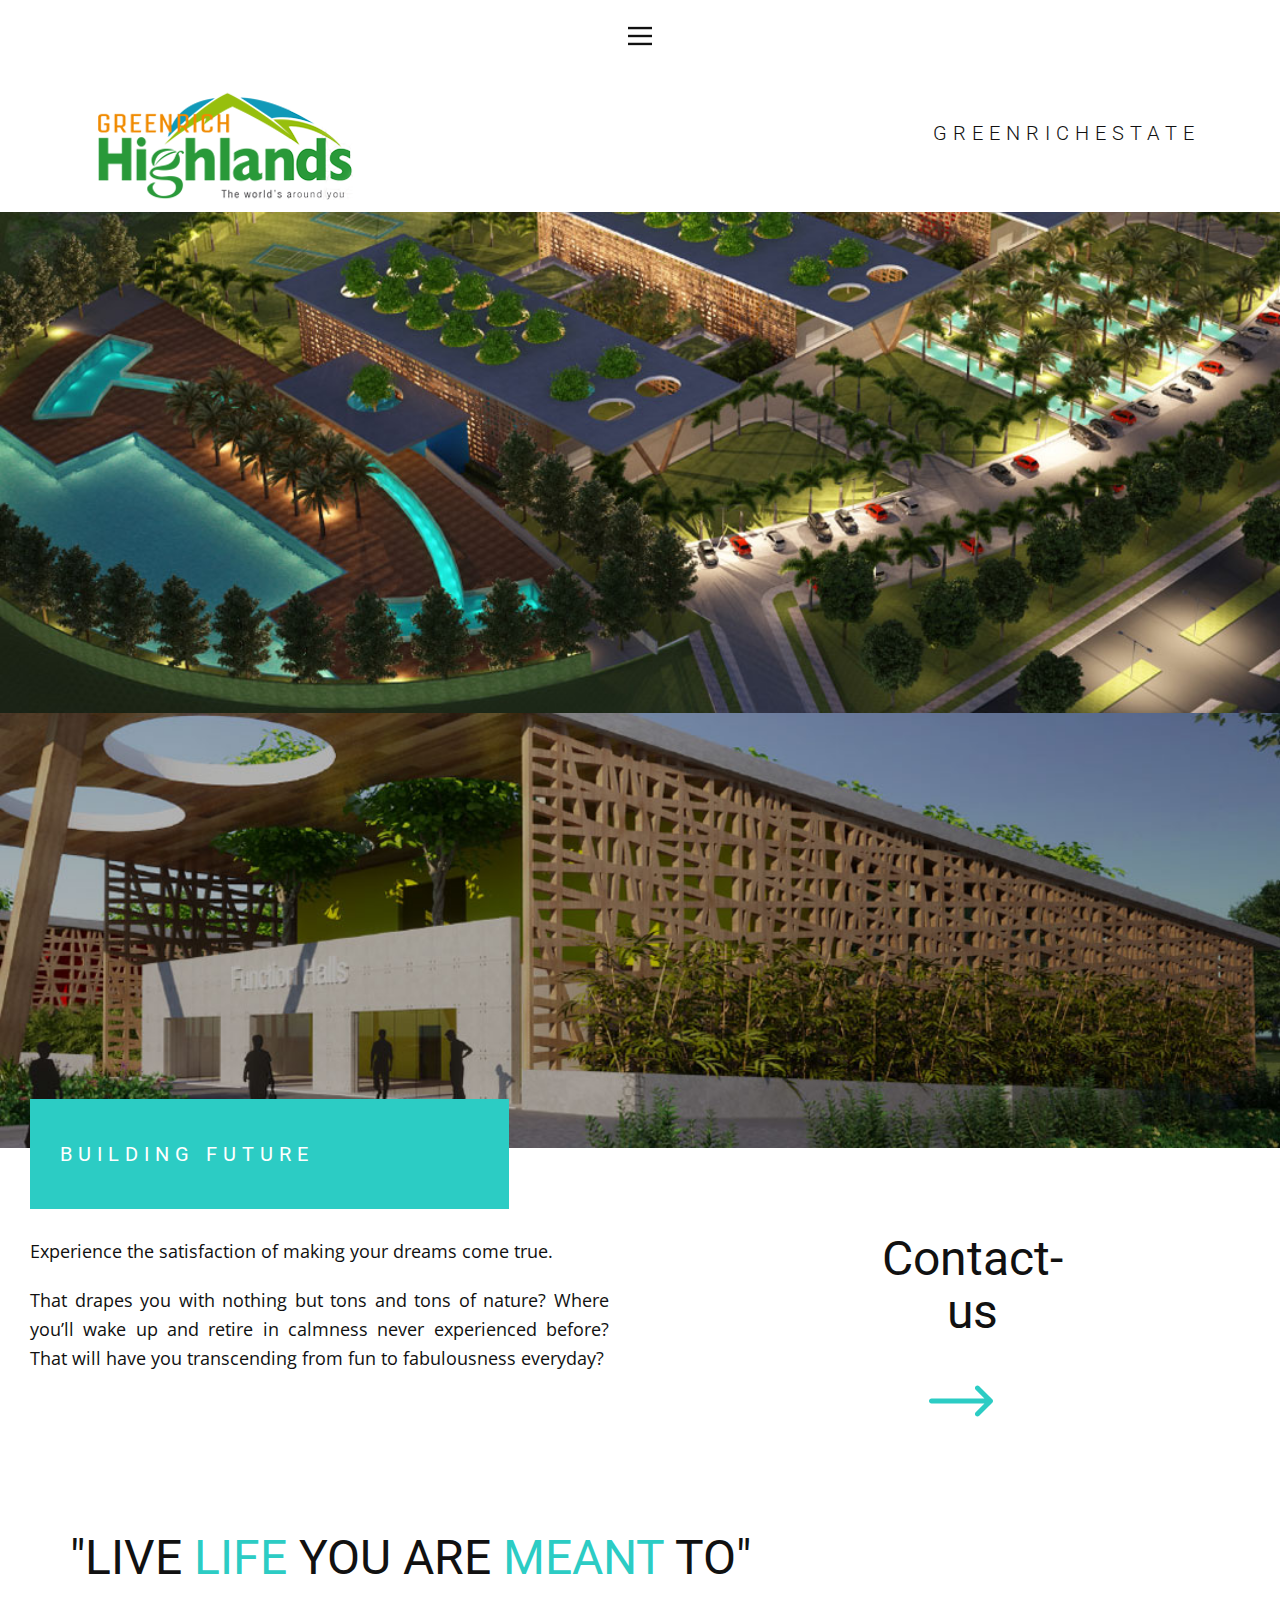
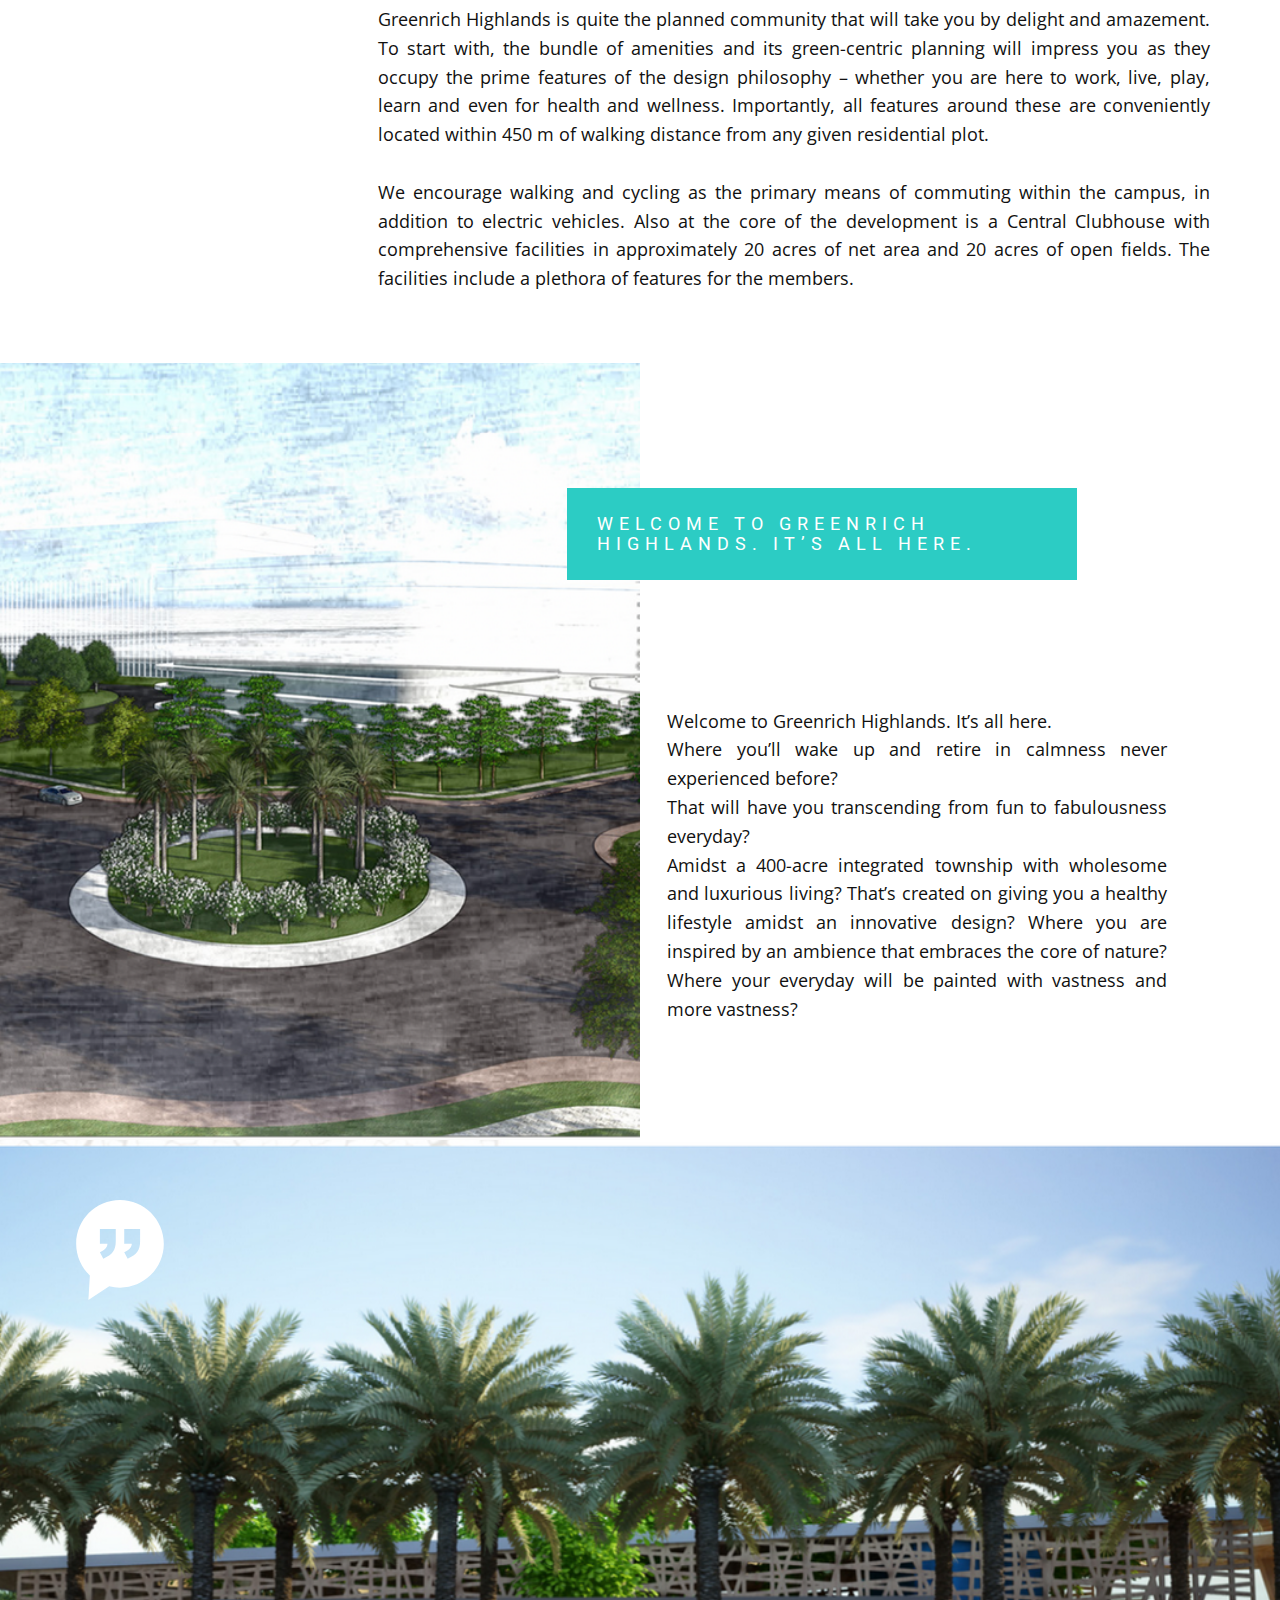
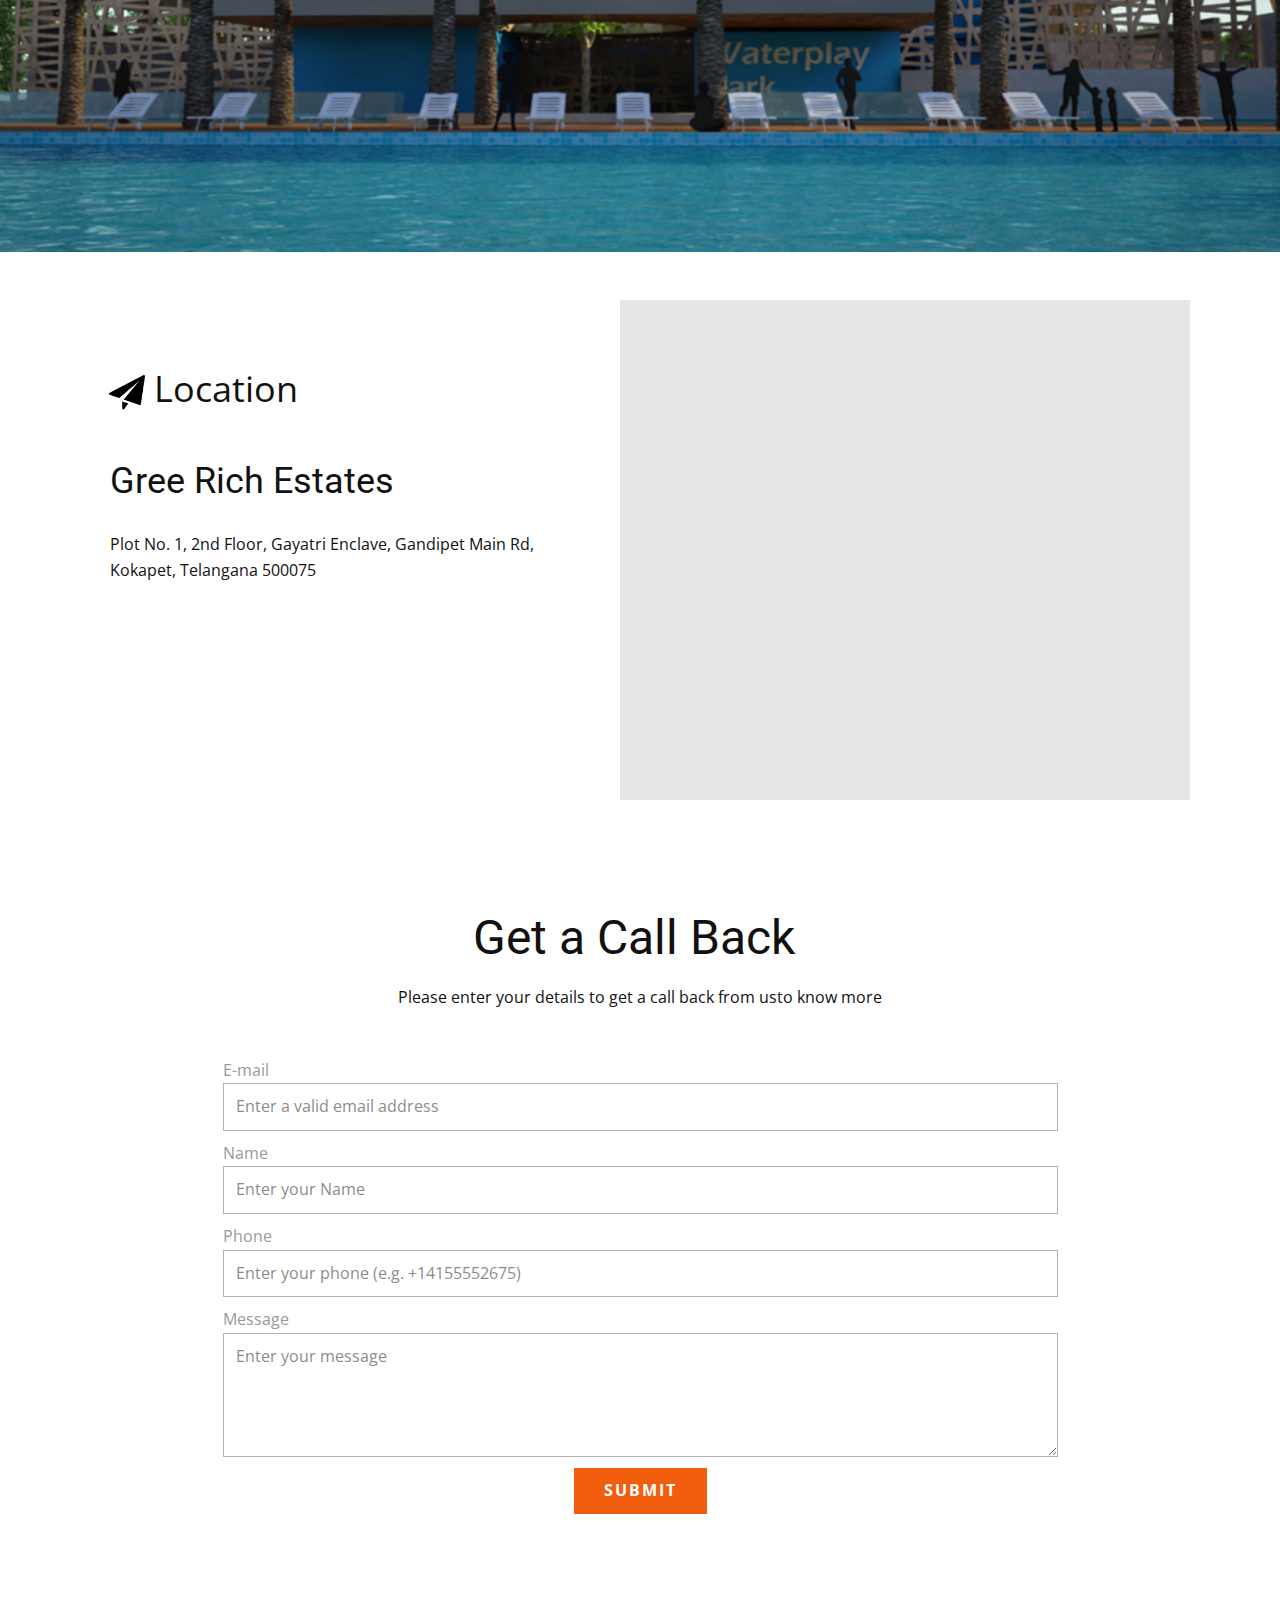
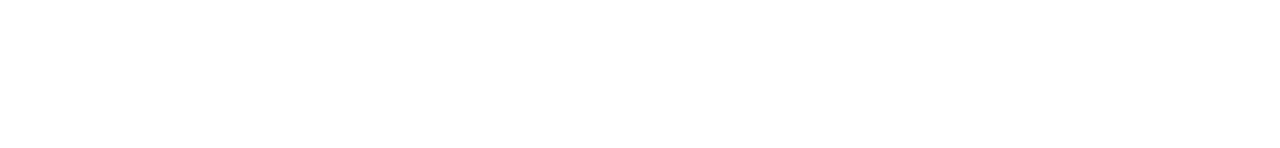
==== commit 97ebecbe: "LOL1" ====
--- a/Home.html
+++ b/Home.html
@@ -259,7 +259,7 @@
                 <h2 class="u-hidden-xs u-text u-text-1">Gree Rich Estates</h2>
                 <p class="u-hidden-xs u-text u-text-2"> Plot No. 1, 2nd Floor, Gayatri Enclave, Gandipet Main Rd,
                   Kokapet, Telangana 500075</p>
-                <a href=""
+                <!-- <a href=""
                   class="u-active-none u-btn u-btn-rectangle u-button-style u-hover-none u-none u-radius-0 u-text-body-color u-btn-2"><span
                     class="u-icon u-icon-2"><svg class="u-svg-content" viewBox="0 0 405.333 405.333" x="0px" y="0px"
                       style="width: 1em; height: 1em;">
@@ -267,7 +267,7 @@
                         d="M373.333,266.88c-25.003,0-49.493-3.904-72.704-11.563c-11.328-3.904-24.192-0.896-31.637,6.699l-46.016,34.752    c-52.8-28.181-86.592-61.952-114.389-114.368l33.813-44.928c8.512-8.512,11.563-20.971,7.915-32.64    C142.592,81.472,138.667,56.96,138.667,32c0-17.643-14.357-32-32-32H32C14.357,0,0,14.357,0,32    c0,205.845,167.488,373.333,373.333,373.333c17.643,0,32-14.357,32-32V298.88C405.333,281.237,390.976,266.88,373.333,266.88z">
                       </path>
                     </svg><img></span>&nbsp;+1 (234) 567-8910
-                </a>
+                </a> -->
               </div>
             </div>
             <div class="u-container-style u-layout-cell u-right-cell u-size-30 u-layout-cell-2">
@@ -334,10 +334,7 @@
   </section>
 
 
-  <footer class="u-align-center u-clearfix u-footer u-grey-80 u-footer" id="sec-1b17">
-    <div class="u-align-left u-clearfix u-sheet u-sheet-1">
-      <h1 class="u-align-center u-text u-text-default u-text-1">A2Z Real Estate</h1>
-
+ 
 </body>
 
 </html>